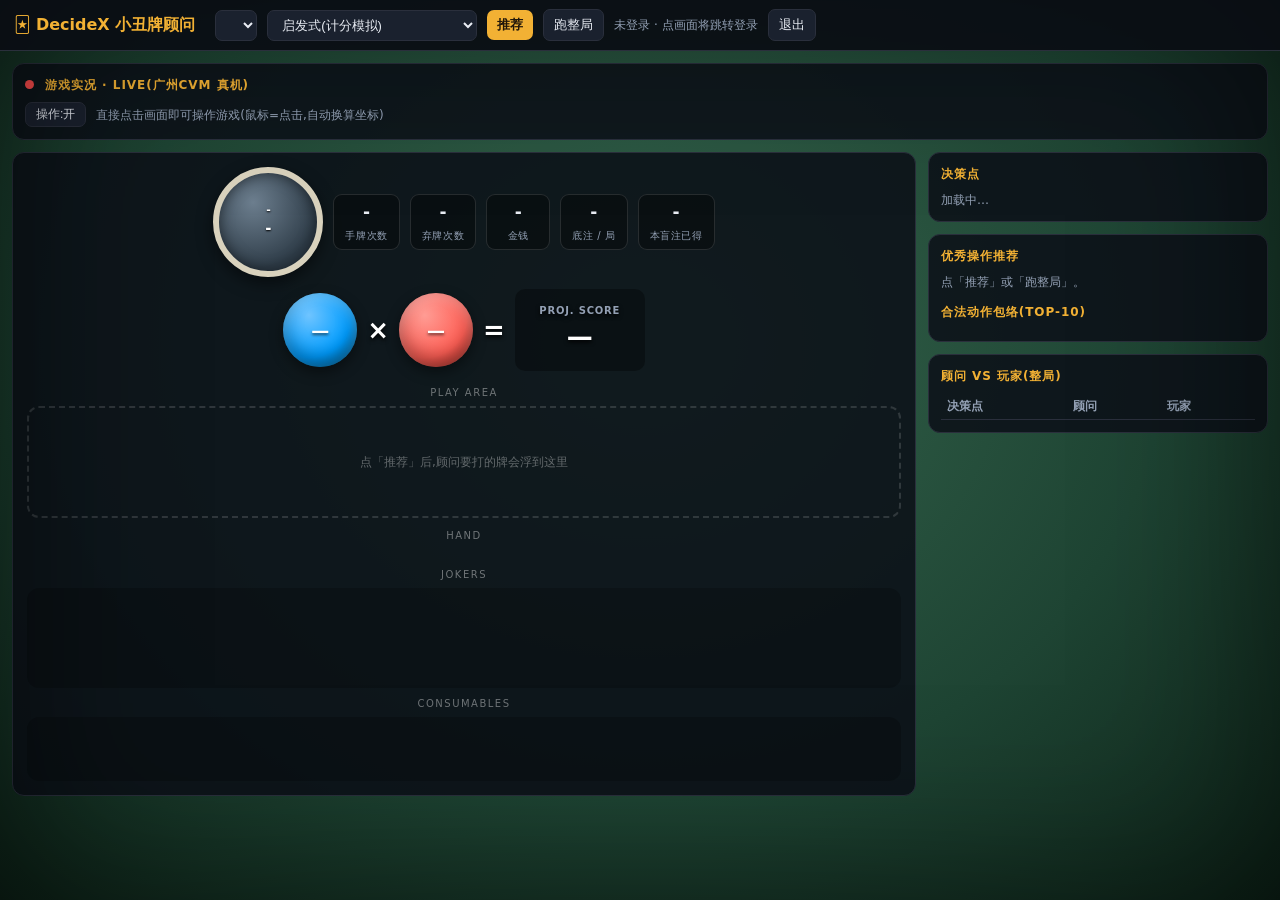
==== tools/balatro_web/index.html @ 0ab4da16 "feat(balatro-web): 登录页 + 会话鉴权,免手动输入操作口令 对齐 2fa-hub 等站点的登录模式:POST /api/login 用操作口令(BALATRO_VNC_PASSWO" ====
<!DOCTYPE html>
<html lang="zh">
<head>
<meta charset="utf-8">
<title>DecideX · 小丑牌顾问</title>
<meta name="viewport" content="width=device-width, initial-scale=1">
<style>
  :root {
    --felt1:#35654d; --felt2:#1e4433; --wood:#3a2a1c; --panel:#10141d;
    --line:#2a2f3c; --text:#e8ecf3; --dim:#93a0b4; --accent:#f2b134;
    --chip:#009dff; --mult:#fe5f55; --good:#5fd08a; --bad:#e06c6c;
  }
  * { box-sizing:border-box; }
  body { margin:0; color:var(--text); font:14px/1.5 "Segoe UI",system-ui,sans-serif;
         background:
           radial-gradient(ellipse at 50% 38%, var(--felt1) 0%, var(--felt2) 58%, #0e2419 100%)
           fixed var(--panel);
         min-height:100vh; }
  body::after { content:""; position:fixed; inset:0; pointer-events:none;
                box-shadow: inset 0 0 180px rgba(0,0,0,.55); }
  header { position:sticky; top:0; z-index:6; background:rgba(10,14,20,.92);
           border-bottom:1px solid var(--line); padding:9px 14px;
           display:flex; gap:10px; align-items:center; flex-wrap:wrap; }
  header h1 { font-size:16px; margin:0 10px 0 0; color:var(--accent); white-space:nowrap; }
  select,button { background:#1a212e; color:var(--text); border:1px solid var(--line);
                  border-radius:7px; padding:6px 10px; font-size:13px; }
  button { cursor:pointer; } button:hover { border-color:var(--accent); }
  button.primary { background:var(--accent); color:#20160a; font-weight:700; border:none; }
  #stats { color:var(--dim); font-size:12px; margin-left:auto; }
  #authState { font-size:12px; } #authState.on { color:var(--good); } #authState.off { color:var(--dim); }
  .layout { display:grid; grid-template-columns: 1fr 340px; gap:12px; padding:12px; max-width:1440px; margin:0 auto; }
  .live-wrap { max-width:1440px; margin:0 auto; padding:12px 12px 0; }
  .live-panel { padding:10px; }
  .live-panel img { display:block; width:100%; max-height:62vh; object-fit:contain;
                    background:#000; border-radius:8px; }
  .live-dot { display:inline-block; width:9px; height:9px; border-radius:50%;
              background:#ff4d4d; margin-right:6px; animation:pulse 1.4s infinite; }
  @keyframes pulse { 0%,100%{opacity:1} 50%{opacity:.25} }
  .live-panel img.down { display:none; }
  .live-panel.playable img { cursor: crosshair; }
  .live-toolbar { display:flex; gap:10px; align-items:center; margin-top:8px; font-size:12px; color:var(--dim); }
  .live-toolbar button { padding:3px 10px; font-size:12px; }
  .live-toolbar .on { color:var(--good); } .live-toolbar .off { color:var(--bad); }
  @media (max-width: 1000px){ .layout { grid-template-columns: 1fr; } }
  .panel { background:rgba(12,16,24,.88); border:1px solid var(--line); border-radius:12px; padding:12px; }
  .panel h3 { margin:0 0 8px; font-size:12px; color:var(--accent); letter-spacing:.08em; text-transform:uppercase; }

  /* ---- 牌桌 ---- */
  .table { padding:14px; }
  .topbar { display:flex; gap:10px; flex-wrap:wrap; align-items:center; justify-content:center; margin-bottom:12px; }
  .blind-chip { width:110px; height:110px; border-radius:50%; display:flex; flex-direction:column;
                align-items:center; justify-content:center; text-align:center; flex:0 0 auto;
                background:radial-gradient(circle at 35% 30%, #6d7f8f, #2f3d49 70%);
                border:6px solid #d9d2bd; box-shadow:0 6px 16px rgba(0,0,0,.5), inset 0 0 14px rgba(0,0,0,.5); }
  .blind-chip .nm { font-size:11px; font-weight:800; color:#fff; text-shadow:0 1px 2px #000; padding:0 8px; line-height:1.15; }
  .blind-chip .tgt { font-size:15px; font-weight:900; color:#fff; text-shadow:0 1px 2px #000; }
  .blind-chip.t-big  { background:radial-gradient(circle at 35% 30%, #e0a23c, #8a5a13 70%); }
  .blind-chip.t-boss { background:radial-gradient(circle at 35% 30%, #a44ab8, #4d1d63 70%); }
  .stat { background:rgba(0,0,0,.35); border:1px solid rgba(255,255,255,.12); border-radius:9px;
          padding:5px 11px; font-size:12px; text-align:center; min-width:64px; }
  .stat b { display:block; font-size:17px; }
  .stat .lbl { color:var(--dim); font-size:10px; letter-spacing:.06em; }

  /* 计分板: 筹码 × 倍率 = 分数 */
  .scoreboard { display:flex; align-items:center; justify-content:center; gap:10px; margin:6px 0 14px; }
  .orb { width:74px; height:74px; border-radius:50%; display:flex; align-items:center; justify-content:center;
         font-size:18px; font-weight:900; color:#fff; text-shadow:0 2px 3px rgba(0,0,0,.6);
         box-shadow:0 5px 14px rgba(0,0,0,.45), inset 0 -8px 18px rgba(0,0,0,.35), inset 0 6px 12px rgba(255,255,255,.25); }
  .orb.chips { background:radial-gradient(circle at 35% 30%, #6fc4ff, var(--chip) 60%, #005e8c); }
  .orb.mult  { background:radial-gradient(circle at 35% 30%, #ff9c94, var(--mult) 60%, #a0231c); }
  .op { font-size:26px; font-weight:900; color:#fff; text-shadow:0 2px 4px #000; }
  .score-total { min-width:130px; text-align:center; font-size:26px; font-weight:900; color:#fff;
                 text-shadow:0 2px 4px #000; background:rgba(0,0,0,.35); border-radius:10px; padding:14px 16px; }
  .score-total small { display:block; font-size:10px; color:var(--dim); font-weight:600; letter-spacing:.08em; }

  /* 牌 */
  .playzone { min-height:112px; display:flex; gap:9px; justify-content:center; align-items:center;
              margin-bottom:10px; border:2px dashed rgba(255,255,255,.14); border-radius:12px; padding:8px; }
  .playzone .hint { color:rgba(255,255,255,.35); font-size:12px; }
  .handrow { display:flex; gap:9px; justify-content:center; flex-wrap:wrap; padding:4px 0 2px; }
  .card { width:64px; height:90px; border-radius:8px; background:linear-gradient(160deg,#fdfbf4,#e9e4d4);
          position:relative; box-shadow:0 4px 10px rgba(0,0,0,.45); flex:0 0 auto;
          font-family:Georgia,"Times New Roman",serif; transition:transform .12s; }
  .card .rk { position:absolute; top:4px; left:6px; font-size:17px; font-weight:800; line-height:1; }
  .card .st { position:absolute; top:20px; left:7px; font-size:13px; line-height:1; }
  .card .big { position:absolute; inset:0; display:flex; align-items:center; justify-content:center;
               font-size:30px; opacity:.92; }
  .card.red { color:#c0392b; } .card.blk { color:#242424; }
  .card .tag { position:absolute; left:0; right:0; bottom:0; font-size:9px; font-weight:800; text-align:center;
               color:#fff; padding:2px 0; border-radius:0 0 7px 7px; background:#555; font-family:"Segoe UI",sans-serif; }
  .card.e-bonus { background:linear-gradient(160deg,#cfe6ff,#a8c8e8); }
  .card.e-mult  { background:linear-gradient(160deg,#ffd2cb,#f3a49a); }
  .card.e-wild  { background:linear-gradient(160deg,#ded1f5,#b9a7e0); }
  .card.e-glass { background:linear-gradient(160deg,rgba(230,245,255,.85),rgba(190,220,240,.55)); }
  .card.e-steel { background:linear-gradient(160deg,#e8ecf2,#aab6c4); }
  .card.e-gold  { background:linear-gradient(160deg,#ffe9a8,#e8bd4a); }
  .card.e-lucky { background:linear-gradient(160deg,#d8ffe0,#9fe0b4); }
  .card.d-foil { box-shadow:0 4px 10px rgba(0,0,0,.45), 0 0 0 2px #58b6ff, 0 0 14px rgba(88,182,255,.55); }
  .card.d-holo { box-shadow:0 4px 10px rgba(0,0,0,.45), 0 0 0 2px #e07bff, 0 0 14px rgba(224,123,255,.5); }
  .card.d-poly { box-shadow:0 4px 10px rgba(0,0,0,.45), 0 0 0 2px transparent,
                 0 0 16px rgba(255,120,120,.6), inset 0 0 0 2px #ffd76f, inset 0 0 0 4px #7fffa0; }
  .card .seal { position:absolute; right:4px; bottom:4px; width:13px; height:13px; border-radius:50%;
                border:1.5px solid rgba(255,255,255,.75); }
  .seal.red{background:#d33;} .seal.blue{background:#39f;} .seal.gold{background:#e3b341;} .seal.purple{background:#9a5fd0;}
  .card.rec { transform:translateY(-14px); box-shadow:0 8px 18px rgba(0,0,0,.5), 0 0 0 3px var(--good), 0 0 18px rgba(95,208,138,.7); }
  .card.act { box-shadow:0 4px 10px rgba(0,0,0,.45), 0 0 0 3px var(--accent); }
  .zone-label { text-align:center; color:rgba(255,255,255,.4); font-size:10px; letter-spacing:.15em; margin:2px 0 6px; }

  /* 小丑/消耗品卡 */
  .jokerrow { display:flex; gap:8px; flex-wrap:wrap; justify-content:center; min-height:100px;
              background:rgba(0,0,0,.22); border-radius:12px; padding:10px; }
  .jcard { width:86px; height:116px; border-radius:9px; position:relative; padding:7px;
           background:linear-gradient(165deg,#7d5bb5,#46246e); border:2px solid #2a163f;
           box-shadow:0 4px 10px rgba(0,0,0,.45); display:flex; flex-direction:column; }
  .jcard.ccard  { background:linear-gradient(165deg,#8a6a4f,#4a3220); border-color:#2b1c0f; }
  .jcard.ccard.planet { background:linear-gradient(165deg,#4f6e8a,#22364a); border-color:#16222e; }
  .jcard .jn { font-size:10.5px; font-weight:800; color:#ffe9b8; text-shadow:0 1px 2px #000; line-height:1.2; }
  .jcard .jd { font-size:9px; color:#e8d9ff; margin-top:3px; flex:1; overflow:hidden; line-height:1.25; }
  .jcard .jst { font-size:10px; font-weight:800; color:#fff; margin-top:2px; }
  .jcard .jst .m { color:#ffb0a8; } .jcard .jst .c { color:#9fd4ff; }
  .jcard.rec-j { box-shadow:0 4px 10px rgba(0,0,0,.45), 0 0 0 3px var(--good); }
  .empty { color:rgba(255,255,255,.3); font-size:11px; align-self:center; }

  /* 右栏 */
  #recBody .big { font-size:14px; font-weight:800; margin:6px 0; color:#fff; }
  .badge { display:inline-block; padding:2px 9px; border-radius:10px; font-size:11px; margin-right:6px; font-weight:700; }
  .badge.ok { background:rgba(95,208,138,.16); color:var(--good); }
  .badge.fb { background:rgba(224,108,108,.16); color:var(--bad); }
  .muted { color:var(--dim); font-size:12px; }
  #legal { max-height:180px; overflow:auto; font-size:12px; }
  #legal div { padding:3px 6px; border-bottom:1px dashed var(--line); color:var(--dim); }
  #legal div.best { color:var(--good); font-weight:700; }
  table { width:100%; border-collapse:collapse; font-size:12px; }
  td,th { padding:4px 6px; border-bottom:1px solid var(--line); text-align:left; }
  th { color:var(--dim); font-weight:600; }
  .match { color:var(--good); } .diff { color:var(--bad); }
  .snap { padding:7px 9px; border:1px solid var(--line); border-radius:8px; margin-bottom:7px;
          cursor:pointer; font-size:12px; color:var(--dim); }
  .snap:hover { border-color:var(--accent); }
  .snap.active { border-color:var(--accent); color:var(--text); background:#1a212e; }
  .snap .src { float:right; font-size:10px; color:var(--dim); }
</style>
</head>
<body>
<header>
  <h1>🃏 DecideX 小丑牌顾问</h1>
  <select id="gameSel"></select>
  <select id="provSel">
    <option value="heuristic">启发式(计分模拟)</option>
    <option value="model">真实模型(Jev/Drex 四级路由)</option>
  </select>
  <button id="recBtn" class="primary">推荐</button>
  <button id="runAll">跑整局</button>
  <span id="authState" class="off">未登录</span>
  <button id="logoutBtn">退出</button>
  <span id="stats"></span>
</header>

<div class="live-wrap">
  <div class="panel live-panel" id="livePanel">
    <h3><span class="live-dot"></span> 游戏实况 · LIVE(广州CVM 真机)</h3>
    <img id="liveFeed" src="/api/frame.jpg" alt="live" onerror="this.classList.add('down')">
    <div class="live-toolbar">
      <button id="playToggle">操作:开</button>
      <span id="ctrlHint">直接点击画面即可操作游戏(鼠标=点击,自动换算坐标)</span>
    </div>
  </div>
</div>

<div class="layout">
  <div>
    <div class="panel table">
      <div class="topbar">
        <div class="blind-chip" id="blindChip">
          <div class="nm" id="blindName">-</div>
          <div class="tgt" id="blindTarget">-</div>
        </div>
        <div class="stat"><b id="stHands">-</b><span class="lbl">手牌次数</span></div>
        <div class="stat"><b id="stDiscards">-</b><span class="lbl">弃牌次数</span></div>
        <div class="stat"><b id="stMoney">-</b><span class="lbl">金钱</span></div>
        <div class="stat"><b id="stAnte">-</b><span class="lbl">底注 / 局</span></div>
        <div class="stat"><b id="stScored">-</b><span class="lbl">本盲注已得</span></div>
      </div>

      <div class="scoreboard">
        <div class="orb chips" id="orbChips">—</div>
        <div class="op">×</div>
        <div class="orb mult" id="orbMult">—</div>
        <div class="op">=</div>
        <div class="score-total" id="orbScore"><small>PROJ. SCORE</small>—</div>
      </div>

      <div class="zone-label">PLAY AREA</div>
      <div class="playzone" id="playzone"><span class="hint">点「推荐」后,顾问要打的牌会浮到这里</span></div>

      <div class="zone-label">HAND</div>
      <div class="handrow" id="hand"></div>

      <div class="zone-label" style="margin-top:12px">JOKERS</div>
      <div class="jokerrow" id="jokers"></div>

      <div class="zone-label" style="margin-top:8px">CONSUMABLES</div>
      <div class="jokerrow" id="consumables" style="min-height:64px"></div>
    </div>
  </div>

  <div>
    <div class="panel">
      <h3>决策点</h3>
      <div id="snapList"><div class="muted">加载中…</div></div>
    </div>
    <div class="panel" style="margin-top:12px">
      <h3>优秀操作推荐</h3>
      <div id="recBody"><div class="muted">点「推荐」或「跑整局」。</div></div>
      <h3 style="margin-top:12px">合法动作包络(TOP-10)</h3>
      <div id="legal"></div>
    </div>
    <div class="panel" style="margin-top:12px">
      <h3>顾问 vs 玩家(整局)</h3>
      <table id="cmpTable"><thead><tr><th>决策点</th><th>顾问</th><th>玩家</th></tr></thead>
        <tbody></tbody></table>
    </div>
  </div>
</div>

<script>
"use strict";
const $ = id => document.getElementById(id);
let GAMES = [], CURRENT = null, LAST = null;

async function jget(u){ const r = await fetch(u); if(!r.ok) throw new Error(await r.text()); return r.json(); }
async function jpost(u,b){ const r = await fetch(u,{method:'POST',headers:{'Content-Type':'application/json'},body:JSON.stringify(b)}); if(!r.ok) throw new Error(await r.text()); return r.json(); }

/* XSS 安全:一律 textContent 建节点 */
function el(tag, cls, text){
  const n = document.createElement(tag);
  if (cls) n.className = cls;
  if (text !== undefined && text !== null) n.textContent = String(text);
  return n;
}
function suitSym(s){ return {S:'♠',H:'♥',D:'♦',C:'♣'}[s]||s; }
const SUIT_RED = s => s==='H'||s==='D';
const ENH_CN = {bonus:'筹码',mult:'倍率',wild:'万能',glass:'玻璃',steel:'钢铁',gold:'黄金',lucky:'幸运'};
const ED_CN = {foil:'铝箔',holo:'全息',poly:'多彩'};

async function boot(){
  const h = await jget('/api/health');
  GAMES = h.games;
  const sel = $('gameSel');
  while (sel.firstChild) sel.removeChild(sel.firstChild);
  GAMES.forEach(g=>{
    const o = el('option', null, `${g.name} (${g.size_kb}K${g.source? ' · '+g.source:''})`);
    o.value = g.name; sel.appendChild(o);
  });
  $('stats').textContent = `${GAMES.length} 快照 · ${h.bridge_dir}`;
  renderSnapList();
  if(GAMES.length) await loadGame(GAMES[0].name);
}

function renderSnapList(){
  const list = $('snapList'); while (list.firstChild) list.removeChild(list.firstChild);
  if (!GAMES.length){
    list.appendChild(el('div','muted','暂无真机快照 — 游戏机装好 decidex-bridge mod 并进入对局后,快照会自动出现在这里。'));
    return;
  }
  GAMES.forEach(g=>{
    const d = el('div', 'snap' + (g.name===CURRENT ? ' active' : ''));
    d.appendChild(el('span', null, g.name));
    d.appendChild(el('span','src', g.source || ''));
    d.onclick = () => loadGame(g.name);
    list.appendChild(d);
  });
}

async function loadGame(name){
  CURRENT = name; LAST = null;
  const s = await jget('/api/game?name='+encodeURIComponent(name));
  render(s);
  renderSnapList();
  const rb = $('recBody');
  while (rb.firstChild) rb.removeChild(rb.firstChild);
  rb.appendChild(el('div','muted','点「推荐」。'));
  const lg = $('legal'); while (lg.firstChild) lg.removeChild(lg.firstChild);
}

function render(s){
  // 盲注筹码
  $('blindName').textContent = s.blind.name;
  $('blindTarget').textContent = s.blind.chips;
  const chip = $('blindChip');
  chip.className = 'blind-chip' + (s.blind.type==='big' ? ' t-big' : s.blind.type==='boss' ? ' t-boss' : '');
  $('stHands').textContent = s.hands_left;
  $('stDiscards').textContent = s.discards_left;
  $('stMoney').textContent = '$'+s.money;
  $('stAnte').textContent = `${s.ante} / ${s.round}`;
  $('stScored').textContent = s.blind.scored;

  // 算分板
  const recIdx = new Set(LAST && LAST.indices ? LAST.indices : []);
  const actIdx = new Set(s.actual ? s.actual.cards : []);
  $('orbChips').textContent = LAST && LAST.chips != null ? LAST.chips : '—';
  $('orbMult').textContent  = LAST && LAST.mult  != null ? LAST.mult  : '—';
  $('orbScore').textContent = '';
  $('orbScore').appendChild(el('small', null, 'PROJ. SCORE'));
  $('orbScore').appendChild(document.createTextNode(
    LAST && LAST.expected_score != null ? Math.round(LAST.expected_score) : '—'));

  // 手牌
  const hand = $('hand'); while (hand.firstChild) hand.removeChild(hand.firstChild);
  s.hand.forEach((c,i)=>{
    const d = el('div', 'card ' + (SUIT_RED(c.suit)?'red':'blk')
      + (c.enhancement? ' e-'+c.enhancement : '')
      + (c.edition? ' d-'+c.edition : '')
      + (recIdx.has(i)? ' rec':'') + (actIdx.has(i)? ' act':''));
    d.appendChild(el('div','rk', c.rank));
    d.appendChild(el('div','st', suitSym(c.suit)));
    d.appendChild(el('div','big', suitSym(c.suit)));
    if (c.enhancement) d.appendChild(el('div','tag', ENH_CN[c.enhancement]||c.enhancement));
    if (c.edition && !c.enhancement) d.appendChild(el('div','tag', ED_CN[c.edition]||c.edition));
    if (c.seal) d.appendChild(el('div','seal '+c.seal));
    d.title = `${c.rank}${suitSym(c.suit)}${c.enhancement? ' · '+c.enhancement:''}${c.edition? ' · '+c.edition:''}${c.seal? ' · '+c.seal+' seal':''}`;
    hand.appendChild(d);
  });

  // 打牌区:推荐要打的牌
  const pz = $('playzone'); while (pz.firstChild) pz.removeChild(pz.firstChild);
  if (LAST && LAST.indices && LAST.action_type === 'play'){
    LAST.indices.forEach(i=>{
      const c = s.hand[i]; if (!c) return;
      const d = el('div', 'card ' + (SUIT_RED(c.suit)?'red':'blk')
        + (c.enhancement? ' e-'+c.enhancement : '') + (c.edition? ' d-'+c.edition : ''));
      d.appendChild(el('div','rk', c.rank));
      d.appendChild(el('div','st', suitSym(c.suit)));
      d.appendChild(el('div','big', suitSym(c.suit)));
      if (c.enhancement) d.appendChild(el('div','tag', ENH_CN[c.enhancement]||c.enhancement));
      pz.appendChild(d);
    });
  } else if (LAST && LAST.action_type === 'discard'){
    pz.appendChild(el('span','hint', `建议弃掉 ${(LAST.indices||[]).map(i=>s.hand[i] && (s.hand[i].rank+suitSym(s.hand[i].suit))).join(' ')},再抽新牌`));
  } else if (LAST && LAST.action_type === 'use_consumable'){
    pz.appendChild(el('span','hint', '建议先使用消耗品再行动'));
  } else {
    pz.appendChild(el('span','hint','点「推荐」后,顾问要打的牌会浮到这里'));
  }

  // 小丑卡
  const js = $('jokers'); while (js.firstChild) js.removeChild(js.firstChild);
  if (!s.jokers.length) js.appendChild(el('span','empty','(无小丑)'));
  s.jokers.forEach(j=>{
    const d = el('div','jcard');
    d.appendChild(el('div','jn', j.name));
    const st = el('div','jst');
    if (j.chips) st.appendChild(el('span','c', `+${j.chips} 筹码 `));
    if (j.mult)  st.appendChild(el('span','m', `+${j.mult} 倍率 `));
    if (j.xmult && j.xmult !== 1) st.appendChild(el('span','m', `×${j.xmult}`));
    d.appendChild(st);
    d.appendChild(el('div','jd', j.counter != null ? `累计: ${j.counter}` : ''));
    d.title = j.name;
    js.appendChild(d);
  });

  // 消耗品
  const cs = $('consumables'); while (cs.firstChild) cs.removeChild(cs.firstChild);
  if (!s.consumables.length) cs.appendChild(el('span','empty','(无消耗品)'));
  s.consumables.forEach(c=>{
    const d = el('div','jcard ccard' + (c.type==='planet'?' planet':''));
    d.appendChild(el('div','jn', c.name));
    d.appendChild(el('div','jd', c.type==='planet'?'行星牌(升级牌型)':'塔罗牌'));
    cs.appendChild(d);
  });
}

async function recommend(){
  if(!CURRENT) return;
  const rb = $('recBody'); while (rb.firstChild) rb.removeChild(rb.firstChild);
  rb.appendChild(el('div','muted','计算中…'));
  try{
    const r = await jpost('/api/recommend',{name:CURRENT, kind:$('provSel').value});
    LAST = r;
    render(await jget('/api/game?name='+encodeURIComponent(CURRENT)));
    while (rb.firstChild) rb.removeChild(rb.firstChild);
    const big = el('div','big', r.description);
    const meta = el('div');
    meta.appendChild(el('span', 'badge '+(r.is_fallback?'fb':'ok'), r.is_fallback?'回落':'模型'));
    meta.appendChild(el('span','muted', `置信度 ${(r.confidence*100).toFixed(0)}% · ${r.candidate_id}`));
    rb.appendChild(big); rb.appendChild(meta);
    if (r.expected_score != null){
      rb.appendChild(el('div','muted',
        `模拟得分 ${Math.round(r.expected_score)} · ${r.clears_blind?'足够过关':'未达目标'}`));
    }
    if (r.fallback_reason) rb.appendChild(el('div','muted', '回落原因: '+r.fallback_reason));
    const lg = $('legal'); while (lg.firstChild) lg.removeChild(lg.firstChild);
    r.legal_actions.forEach(a=>{
      const row = el('div', a.id===r.candidate_id?'best':null, `[${a.action_type}] ${a.description}`);
      lg.appendChild(row);
    });
  }catch(e){ const rb2=$('recBody'); while(rb2.firstChild) rb2.removeChild(rb2.firstChild);
    rb2.appendChild(el('div','muted','失败: '+e.message)); }
}

async function runAll(){
  const rb = $('recBody'); while (rb.firstChild) rb.removeChild(rb.firstChild);
  rb.appendChild(el('div','muted','整局计算中…'));
  try{
    const r = await jpost('/api/replay',{kind:$('provSel').value});
    while (rb.firstChild) rb.removeChild(rb.firstChild);
    const tb = $('cmpTable').querySelector('tbody');
    while (tb.firstChild) tb.removeChild(tb.firstChild);
    r.reports.forEach(x=>{
      const tr = document.createElement('tr');
      tr.appendChild(el('td',null,x.name));
      tr.appendChild(el('td',null,x.advisor));
      const hcls = x.human ? (x.advisor===x.human?'match':'diff') : 'muted';
      tr.appendChild(el('td',hcls, x.human || '(未记录)'));
      tb.appendChild(tr);
    });
    rb.appendChild(el('div','big', `整局完成:${r.reports.length} 个决策点`));
    rb.appendChild(el('div','muted','逐点对比见下表;单点详情回到左侧点选。'));
    $('stats').textContent = `整局 ${r.reports.length} 点 · ${new Date().toLocaleTimeString()}`;
  }catch(e){ const rb2=$('recBody'); while(rb2.firstChild) rb2.removeChild(rb2.firstChild);
    rb2.appendChild(el('div','muted','失败: '+e.message)); }
}

setInterval(() => {
  const img = $('liveFeed');
  if (img && document.visibilityState === 'visible') img.src = '/api/frame.jpg?t=' + Date.now();
}, 600);

/* ---- 操作游戏:点击实况画面 → 服务端 xdotool ---- */
let PLAY_MODE = true;
let LOGGED_IN = false;
const GAME_W = 1280, GAME_H = 800;   // 游戏原生分辨率(窗口实测 1280x800)
// DOM KeyboardEvent.key → 服务端 xdotool 键名
const KEY_SEND = { ' ': 'space', 'ArrowUp': 'arrowup', 'ArrowDown': 'arrowdown',
                   'ArrowLeft': 'arrowleft', 'ArrowRight': 'arrowright',
                   'Enter': 'enter', 'Escape': 'escape', 'Backspace': 'backspace',
                   'Tab': 'tab' };

/* 交互输入走登录会话 cookie。401 表示会话过期或尚未登录,直接跳登录页并带回跳。 */
async function sendInput(path, body) {
  const r = await fetch(path, { method:'POST',
    headers: {'Content-Type':'application/json', 'X-Requested-With':'decidex-web'},
    body: JSON.stringify(body) });
  if (r.status === 401) {
    location.href = '/login?next=' + encodeURIComponent(location.pathname);
    return false;
  }
  return r.ok;
}

function gameCoords(ev) {
  const rect = ev.target.getBoundingClientRect();
  return { x: Math.round((ev.clientX - rect.left) * GAME_W / rect.width),
           y: Math.round((ev.clientY - rect.top) * GAME_H / rect.height) };
}

let clickTimer = null;   // 单击要等双击判定窗口,避免一次点击注入两次
$('liveFeed').addEventListener('click', (ev) => {
  if (!PLAY_MODE) return;
  const {x, y} = gameCoords(ev);
  clearTimeout(clickTimer);
  clickTimer = setTimeout(() => sendInput('/api/input/click', {x, y}), 220);
});
$('liveFeed').addEventListener('dblclick', (ev) => {
  if (!PLAY_MODE) return;
  clearTimeout(clickTimer);   // 取消挂起的单击,只发这一次双击
  const {x, y} = gameCoords(ev);
  sendInput('/api/input/click', {x, y, double:true});
});
document.addEventListener('keydown', async (ev) => {
  if (!PLAY_MODE || ev.target.tagName === 'INPUT' || ev.target.tagName === 'SELECT') return;
  const k = ev.key.length === 1 ? ev.key.toLowerCase() : ev.key;
  const send = k.length === 1 ? k : KEY_SEND[k];
  if (!send) return;
  ev.preventDefault();
  await sendInput('/api/input/key', {key: send});
});
$('playToggle').onclick = () => {
  PLAY_MODE = !PLAY_MODE;
  $('playToggle').textContent = PLAY_MODE ? '操作:开' : '操作:关';
  $('playToggle').className = PLAY_MODE ? 'on' : 'off';
  $('livePanel').classList.toggle('playable', PLAY_MODE);
};
$('livePanel').classList.add('playable');

async function syncAuth(){
  try {
    const r = await fetch('/api/session');
    LOGGED_IN = !!(await r.json()).authenticated;
  } catch(e) { LOGGED_IN = false; }
  const el = $('authState');
  el.textContent = LOGGED_IN ? '已登录' : '未登录 · 点画面将跳转登录';
  el.className = LOGGED_IN ? 'on' : 'off';
}
$('logoutBtn').onclick = async () => {
  await fetch('/api/logout', { method:'POST',
    headers: {'Content-Type':'application/json', 'X-Requested-With':'decidex-web'},
    body: '{}' });
  location.href = '/login';
};
syncAuth();
$('gameSel').onchange = e => loadGame(e.target.value);
$('recBtn').onclick = recommend;
$('runAll').onclick = runAll;
boot();
</script>
</body>
</html>
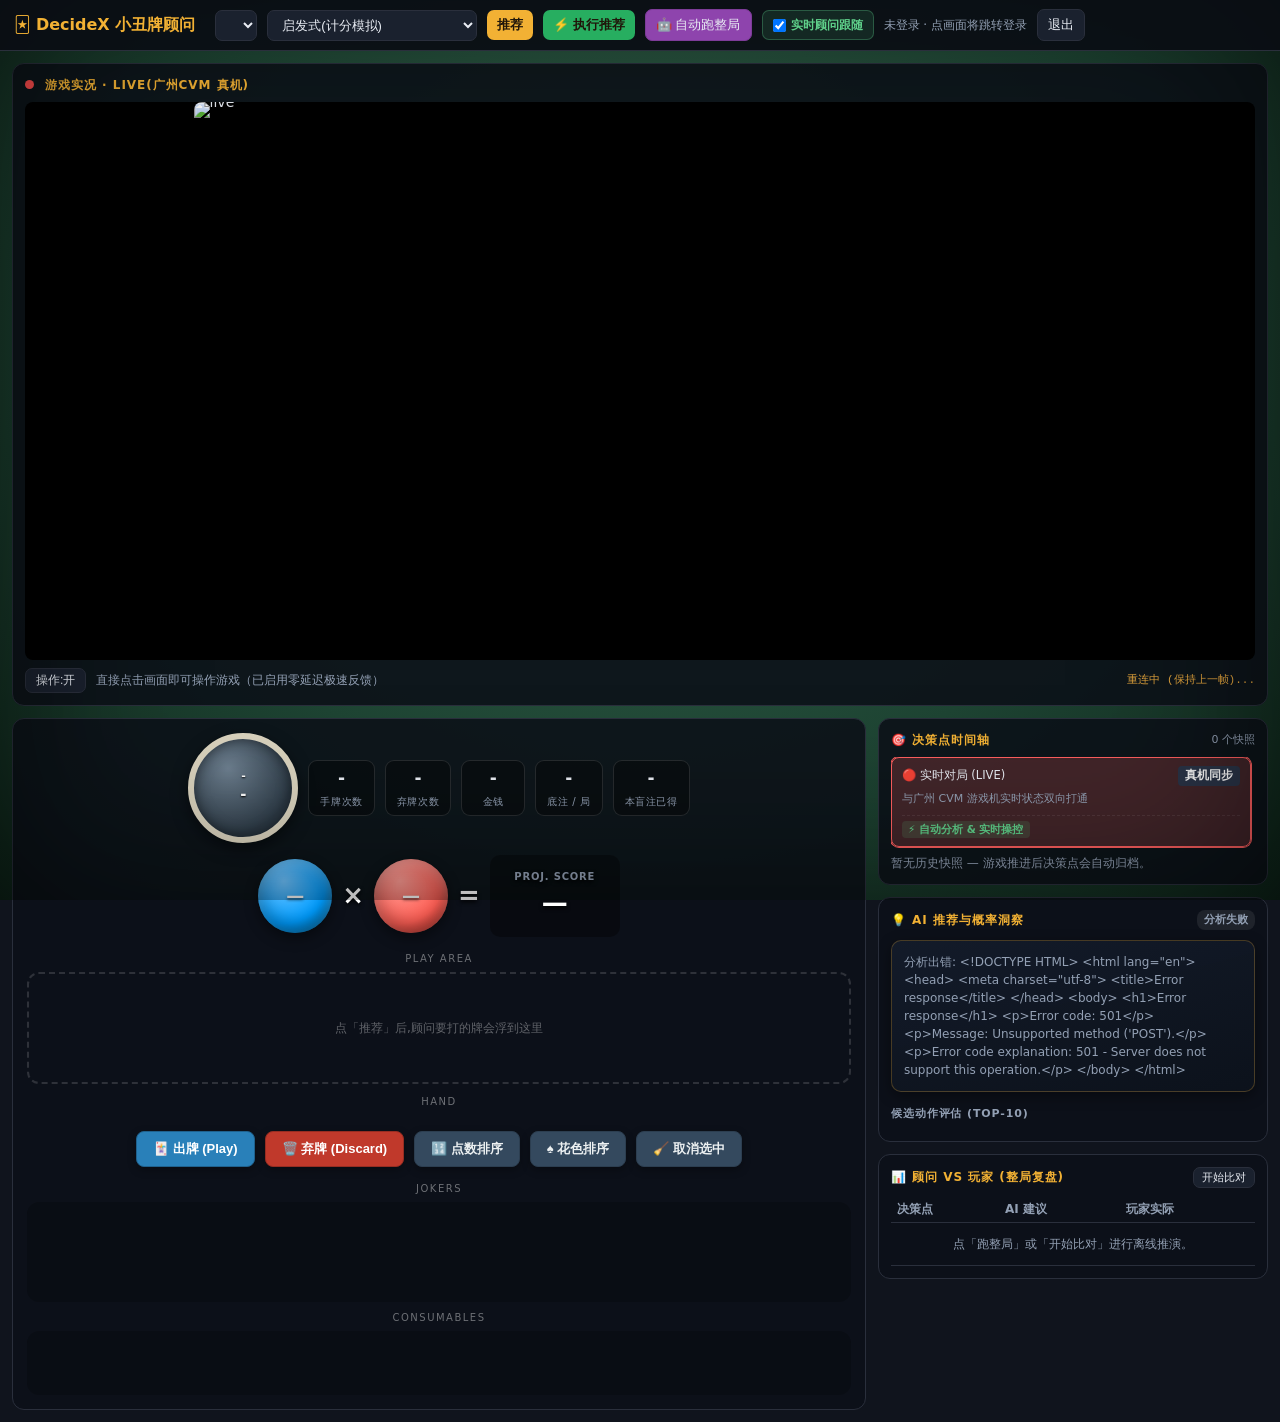
==== commit b0d545f0: "feat(balatro): 生产级 AI 决策看板、决策点元数据卡片流、原子 IPC 与自动化打牌引擎 - 决策点语义化卡片流: 提取 Ante/Round/盲注/出牌弃牌/实际动作元数据, 引入 " ====
--- a/tools/balatro_web/index.html
+++ b/tools/balatro_web/index.html
@@ -4,6 +4,12 @@
 <meta charset="utf-8">
 <title>DecideX · 小丑牌顾问</title>
 <meta name="viewport" content="width=device-width, initial-scale=1">
+<!-- 游戏分辨率由服务端按 BALATRO_GAME_W/H 注入(见 app.py),避免页面与服务端各写一份而漂移。
+     直接用浏览器打开本文件时占位符不会被替换,下面的解析会退回 960x600 默认值。 -->
+<meta id="game-dims" name="game-dims" content="__GAME_DIMS__">
+<!-- 可视化组件(概率条 / 置信度三档 / token 仪表 / lint 面板)与炉石看板共用同一份,
+     由 app.py 从 tools/web_shared/ 提供,避免两站各写一份后漂移。 -->
+<link rel="stylesheet" href="/viz.css">
 <style>
   :root {
     --felt1:#35654d; --felt2:#1e4433; --wood:#3a2a1c; --panel:#10141d;
@@ -28,15 +34,25 @@
   button.primary { background:var(--accent); color:#20160a; font-weight:700; border:none; }
   #stats { color:var(--dim); font-size:12px; margin-left:auto; }
   #authState { font-size:12px; } #authState.on { color:var(--good); } #authState.off { color:var(--dim); }
-  .layout { display:grid; grid-template-columns: 1fr 340px; gap:12px; padding:12px; max-width:1440px; margin:0 auto; }
+  .layout { display:grid; grid-template-columns: 1fr 390px; gap:12px; padding:12px; max-width:1440px; margin:0 auto; }
   .live-wrap { max-width:1440px; margin:0 auto; padding:12px 12px 0; }
   .live-panel { padding:10px; }
-  .live-panel img { display:block; width:100%; max-height:62vh; object-fit:contain;
-                    background:#000; border-radius:8px; }
+  .feed-wrap { position:relative; overflow:hidden; border-radius:8px; line-height:0;
+               display:flex; justify-content:center; align-items:center; background:#000;
+               touch-action:manipulation; }
+  .live-panel img { display:block; width:min(100%, calc(62vh * 1.6)); height:auto;
+                    max-height:62vh; aspect-ratio:16/10; object-fit:contain;
+                    background:#000; border-radius:8px; margin:0 auto;
+                    touch-action:manipulation; }
+  .feed-wrap .ripple {
+    position:absolute; width:22px; height:22px; border:2px solid var(--accent);
+    border-radius:50%; pointer-events:none; z-index:10; transform:translate(-50%,-50%);
+    animation:rp .35s cubic-bezier(0,0,.2,1) forwards;
+  }
+  @keyframes rp { 0%{opacity:1; transform:translate(-50%,-50%) scale(.4)} 100%{opacity:0; transform:translate(-50%,-50%) scale(2.2)} }
   .live-dot { display:inline-block; width:9px; height:9px; border-radius:50%;
               background:#ff4d4d; margin-right:6px; animation:pulse 1.4s infinite; }
   @keyframes pulse { 0%,100%{opacity:1} 50%{opacity:.25} }
-  .live-panel img.down { display:none; }
   .live-panel.playable img { cursor: crosshair; }
   .live-toolbar { display:flex; gap:10px; align-items:center; margin-top:8px; font-size:12px; color:var(--dim); }
   .live-toolbar button { padding:3px 10px; font-size:12px; }
@@ -102,9 +118,49 @@
   .card .seal { position:absolute; right:4px; bottom:4px; width:13px; height:13px; border-radius:50%;
                 border:1.5px solid rgba(255,255,255,.75); }
   .seal.red{background:#d33;} .seal.blue{background:#39f;} .seal.gold{background:#e3b341;} .seal.purple{background:#9a5fd0;}
+  .card.sel { transform:translateY(-16px); box-shadow:0 8px 18px rgba(0,0,0,.6), 0 0 0 2.5px #fff; }
   .card.rec { transform:translateY(-14px); box-shadow:0 8px 18px rgba(0,0,0,.5), 0 0 0 3px var(--good), 0 0 18px rgba(95,208,138,.7); }
+  .card.rec.sel { transform:translateY(-20px); box-shadow:0 10px 22px rgba(0,0,0,.6), 0 0 0 3px var(--good), 0 0 0 5px #fff; }
   .card.act { box-shadow:0 4px 10px rgba(0,0,0,.45), 0 0 0 3px var(--accent); }
   .zone-label { text-align:center; color:rgba(255,255,255,.4); font-size:10px; letter-spacing:.15em; margin:2px 0 6px; }
+
+  .card.interactive { cursor:pointer; user-select:none; }
+  .card.interactive:hover { transform:translateY(-8px); }
+  .card.interactive.sel:hover { transform:translateY(-18px); }
+
+  /* 抽象操作控制条 */
+  .hand-actions { display:flex; gap:10px; justify-content:center; align-items:center; flex-wrap:wrap; margin:10px 0 14px; }
+  .act-btn { padding:8px 16px; font-size:13px; font-weight:700; border-radius:8px; border:1px solid transparent; cursor:pointer;
+             display:inline-flex; align-items:center; gap:6px; transition:all .15s ease; box-shadow:0 3px 8px rgba(0,0,0,.3); }
+  .act-btn:hover { filter:brightness(1.15); transform:translateY(-1px); }
+  .act-btn:active { transform:translateY(1px); }
+  .act-btn:disabled { opacity:.4; cursor:not-allowed; transform:none; }
+  .act-btn.play-btn { background:#2980b9; border-color:#1f618d; color:#fff; }
+  .act-btn.discard-btn { background:#c0392b; border-color:#962d22; color:#fff; }
+  .act-btn.util-btn { background:#34495e; border-color:#2c3e50; color:#ecf0f1; }
+  .act-btn.shop-btn { background:#d35400; border-color:#ba4a00; color:#fff; }
+  .act-btn.stage-btn { background:#27ae60; border-color:#229954; color:#fff; font-size:13px; padding:8px 16px; }
+
+  .stage-bar { background:rgba(39,174,96,.12); border:1px solid rgba(39,174,96,.35); border-radius:10px;
+               padding:10px 14px; margin:10px 0 14px; display:flex; align-items:center; justify-content:space-between; flex-wrap:wrap; gap:10px; }
+  .stage-bar .stage-title { font-weight:800; font-size:13px; color:#5fd08a; display:flex; align-items:center; gap:8px; }
+  .stage-bar .stage-desc { font-size:12px; color:var(--dim); }
+
+  .shop-section { background:rgba(211,84,0,.1); border:1px solid rgba(211,84,0,.3); border-radius:10px; padding:12px; margin:10px 0; }
+  .shop-header { display:flex; align-items:center; justify-content:space-between; margin-bottom:10px; }
+  .shop-cards { display:flex; gap:10px; flex-wrap:wrap; justify-content:center; }
+  .shop-card { background:linear-gradient(165deg,#4a3220,#2b1c0f); border:2px solid #8a6a4f; border-radius:9px; padding:8px; width:90px;
+               display:flex; flex-direction:column; align-items:center; text-align:center; box-shadow:0 4px 10px rgba(0,0,0,.45); }
+  .shop-card .sc-name { font-size:11px; font-weight:800; color:#ffe9b8; margin-bottom:4px; }
+  .shop-card .sc-cost { font-size:12px; font-weight:900; color:#f1c40f; margin-bottom:6px; }
+  .shop-buy-btn { width:100%; padding:4px 0; font-size:11px; font-weight:800; background:#27ae60; border:none; border-radius:6px; color:#fff; cursor:pointer; }
+  .shop-buy-btn:hover { background:#2ecc71; }
+
+  .jcard-act-bar { display:flex; gap:4px; margin-top:auto; padding-top:4px; }
+  .jcard-btn { flex:1; padding:3px 0; font-size:10px; font-weight:700; border-radius:4px; border:none; cursor:pointer; }
+  .jcard-btn.use-btn { background:#27ae60; color:#fff; }
+  .jcard-btn.sell-btn { background:#c0392b; color:#fff; }
+  .jcard-btn:hover { filter:brightness(1.2); }
 
   /* 小丑/消耗品卡 */
   .jokerrow { display:flex; gap:8px; flex-wrap:wrap; justify-content:center; min-height:100px;
@@ -121,7 +177,7 @@
   .jcard.rec-j { box-shadow:0 4px 10px rgba(0,0,0,.45), 0 0 0 3px var(--good); }
   .empty { color:rgba(255,255,255,.3); font-size:11px; align-self:center; }
 
-  /* 右栏 */
+  /* 右栏与决策看板 */
   #recBody .big { font-size:14px; font-weight:800; margin:6px 0; color:#fff; }
   .badge { display:inline-block; padding:2px 9px; border-radius:10px; font-size:11px; margin-right:6px; font-weight:700; }
   .badge.ok { background:rgba(95,208,138,.16); color:var(--good); }
@@ -134,11 +190,98 @@
   td,th { padding:4px 6px; border-bottom:1px solid var(--line); text-align:left; }
   th { color:var(--dim); font-weight:600; }
   .match { color:var(--good); } .diff { color:var(--bad); }
-  .snap { padding:7px 9px; border:1px solid var(--line); border-radius:8px; margin-bottom:7px;
-          cursor:pointer; font-size:12px; color:var(--dim); }
-  .snap:hover { border-color:var(--accent); }
-  .snap.active { border-color:var(--accent); color:var(--text); background:#1a212e; }
-  .snap .src { float:right; font-size:10px; color:var(--dim); }
+
+  /* 决策点卡片流 */
+  .snap-list-wrap { max-height:280px; overflow-y:auto; display:flex; flex-direction:column; gap:7px; padding-right:4px; }
+  .snap-card {
+    background:#141b26; border:1px solid var(--line); border-radius:8px; padding:8px 10px;
+    cursor:pointer; transition:all .15s ease; display:flex; flex-direction:column; gap:5px;
+  }
+  .snap-card:hover { border-color:var(--accent); background:#1c2536; transform:translateY(-1px); }
+  .snap-card.active { border-color:var(--accent); background:#1f2b3e; box-shadow:0 0 0 1px var(--accent); }
+  .snap-card.live { border-color:rgba(255,95,95,.45); background:rgba(255,95,95,.08); }
+  .snap-card.live.active { border-color:#ff5f5f; background:rgba(255,95,95,.22); box-shadow:0 0 0 1px #ff5f5f; }
+
+  .snap-row-top { display:flex; align-items:center; justify-content:space-between; font-size:11.5px; }
+  .snap-ante-badge { background:#2a3447; color:#fff; padding:1.5px 7px; border-radius:4px; font-weight:700; font-family:ui-monospace,monospace; }
+  .snap-blind-tag { font-weight:700; font-size:11px; padding:1.5px 7px; border-radius:4px; }
+  .snap-blind-tag.small { color:#8cb8ff; background:rgba(58,110,242,.18); }
+  .snap-blind-tag.big { color:#f1c40f; background:rgba(241,196,15,.18); }
+  .snap-blind-tag.boss { color:#ff8df0; background:rgba(164,74,184,.28); border:1px solid rgba(224,123,255,.3); }
+
+  .snap-row-mid { display:flex; align-items:center; justify-content:space-between; font-size:11px; color:var(--dim); }
+  .snap-chips { font-weight:800; color:#e8ecf3; }
+  .snap-counts { display:flex; gap:8px; font-size:11px; }
+
+  .snap-row-bot { display:flex; align-items:center; justify-content:space-between; font-size:10.5px; border-top:1px dashed rgba(255,255,255,.08); padding-top:5px; margin-top:2px; }
+  .snap-act-badge { padding:1px 6px; border-radius:4px; font-weight:600; white-space:nowrap; overflow:hidden; text-overflow:ellipsis; max-width:210px; }
+  .snap-act-badge.play { color:#5fd08a; background:rgba(95,208,138,.14); }
+  .snap-act-badge.discard { color:#fe5f55; background:rgba(254,95,85,.14); }
+  .snap-act-badge.none { color:var(--dim); }
+  .snap-filename { font-size:9px; color:rgba(255,255,255,.3); font-family:ui-monospace,monospace; }
+
+  /* 顾问状态与核心卡片 */
+  .advisor-status { font-size:10.5px; padding:2px 7px; border-radius:8px; font-weight:700; }
+  .advisor-status.idle { background:rgba(255,255,255,.08); color:var(--dim); }
+  .advisor-status.busy { background:rgba(242,177,52,.16); color:var(--warn); }
+  .advisor-status.done { background:rgba(95,208,138,.16); color:var(--good); }
+
+  .rec-hero-card {
+    background:linear-gradient(165deg, rgba(20,28,42,.95), rgba(12,18,28,.98));
+    border:1px solid rgba(242,177,52,.25); border-radius:10px; padding:12px;
+    box-shadow:0 4px 14px rgba(0,0,0,.4); margin-bottom:10px;
+  }
+  .rec-hero-action {
+    font-size:14px; font-weight:800; color:#fff; display:flex; align-items:center;
+    justify-content:space-between; gap:8px; margin-bottom:8px;
+  }
+  .rec-hero-title { display:flex; align-items:center; gap:6px; flex-wrap:wrap; }
+  .rec-badge-clear { font-size:11px; padding:2px 7px; border-radius:6px; font-weight:700; }
+  .rec-badge-clear.win { background:#27ae60; color:#fff; }
+  .rec-badge-clear.gap { background:#d35400; color:#fff; }
+
+  /* 推荐出牌/弃牌卡片展示 */
+  .mini-card-row { display:flex; gap:6px; flex-wrap:wrap; margin:10px 0; align-items:center; }
+  .mini-card {
+    width:40px; height:56px; border-radius:6px; background:#fff; color:#242424;
+    border:1.5px solid #bbb; position:relative; display:flex; flex-direction:column;
+    align-items:center; justify-content:center; box-shadow:0 2px 6px rgba(0,0,0,.35);
+    font-family:ui-monospace,monospace; user-select:none;
+  }
+  .mini-card.red { color:#c0392b; }
+  .mini-card.blk { color:#242424; }
+  .mini-card .mc-rk { position:absolute; top:2px; left:3px; font-size:11px; font-weight:800; line-height:1; }
+  .mini-card .mc-st { position:absolute; top:13px; left:3px; font-size:9px; line-height:1; }
+  .mini-card .mc-sym { font-size:20px; opacity:.88; }
+  .mini-card .mc-tag { position:absolute; bottom:0; left:0; right:0; font-size:8px; background:#555; color:#fff; text-align:center; border-radius:0 0 5px 5px; font-family:"Segoe UI",sans-serif; }
+
+  .rec-calc-bar {
+    background:rgba(0,0,0,.32); border:1px solid rgba(255,255,255,.08); border-radius:8px;
+    padding:8px 10px; margin:8px 0; display:flex; align-items:center; justify-content:space-between;
+    font-size:12px;
+  }
+  .rec-calc-formula { display:flex; align-items:center; gap:6px; font-weight:800; }
+  .rec-calc-formula .c-chips { color:#58b6ff; }
+  .rec-calc-formula .c-mult { color:#fe5f55; }
+  .rec-calc-formula .c-total { color:#5fd08a; font-size:14px; }
+  .rec-calc-rate { font-size:11px; color:var(--dim); }
+
+  .rec-exec-btn {
+    width:100%; padding:8px 14px; font-size:13.5px; font-weight:800; background:#27ae60;
+    border:1px solid #229954; border-radius:7px; color:#fff; cursor:pointer;
+    transition:all .15s ease; box-shadow:0 3px 8px rgba(0,0,0,.3); display:flex;
+    align-items:center; justify-content:center; gap:6px; margin-top:8px;
+  }
+  .rec-exec-btn:hover { background:#2ecc71; transform:translateY(-1px); }
+  .rec-exec-btn:active { transform:translateY(1px); }
+
+  .auto-rec-toggle { display:inline-flex; align-items:center; gap:5px; font-size:12px; font-weight:700;
+                     color:#5fd08a; background:rgba(95,208,138,.12); padding:5px 10px;
+                     border-radius:7px; border:1px solid rgba(95,208,138,.3); cursor:pointer; user-select:none; }
+  .auto-rec-toggle input { cursor:pointer; margin:0; }
+  .auto-rec-toggle:hover { background:rgba(95,208,138,.2); }
+
+  .cmp-table-wrap { max-height:240px; overflow-y:auto; }
 </style>
 </head>
 <body>
@@ -150,7 +293,9 @@
     <option value="model">真实模型(Jev/Drex 四级路由)</option>
   </select>
   <button id="recBtn" class="primary">推荐</button>
-  <button id="runAll">跑整局</button>
+  <button id="execBtn" class="primary" style="background:#27ae60; border-color:#229954;" title="在游戏中执行当前推荐动作">⚡ 执行推荐</button>
+  <button id="runAll">🤖 自动跑整局</button>
+  <label class="auto-rec-toggle" title="手牌变动时自动计算推荐与概率"><input type="checkbox" id="autoAdvisorCheck" checked> <span>实时顾问跟随</span></label>
   <span id="authState" class="off">未登录</span>
   <button id="logoutBtn">退出</button>
   <span id="stats"></span>
@@ -159,10 +304,13 @@
 <div class="live-wrap">
   <div class="panel live-panel" id="livePanel">
     <h3><span class="live-dot"></span> 游戏实况 · LIVE(广州CVM 真机)</h3>
-    <img id="liveFeed" src="/api/frame.jpg" alt="live" onerror="this.classList.add('down')">
+    <div class="feed-wrap" id="feedWrap">
+      <img id="liveFeed" alt="live">
+    </div>
     <div class="live-toolbar">
       <button id="playToggle">操作:开</button>
-      <span id="ctrlHint">直接点击画面即可操作游戏(鼠标=点击,自动换算坐标)</span>
+      <span id="ctrlHint">直接点击画面即可操作游戏（已启用零延迟极速反馈）</span>
+      <span id="liveMetrics" style="margin-left:auto; font-family:monospace; font-size:11px; color:#5fd08a;"></span>
     </div>
   </div>
 </div>
@@ -196,40 +344,98 @@
       <div class="zone-label">HAND</div>
       <div class="handrow" id="hand"></div>
 
+      <div class="hand-actions" id="handActions">
+        <button id="btnPlay" class="act-btn play-btn" title="打出选中的牌">🃏 出牌 (Play)</button>
+        <button id="btnDiscard" class="act-btn discard-btn" title="弃掉选中的牌">🗑️ 弃牌 (Discard)</button>
+        <button id="btnSortRank" class="act-btn util-btn" title="按点数降序排列手牌">🔢 点数排序</button>
+        <button id="btnSortSuit" class="act-btn util-btn" title="按花色排列手牌">♠️ 花色排序</button>
+        <button id="btnUnsel" class="act-btn util-btn" title="清空手牌选中">🧹 取消选中</button>
+      </div>
+
+      <div class="stage-bar" id="stageBar" style="display:none;"></div>
+
       <div class="zone-label" style="margin-top:12px">JOKERS</div>
       <div class="jokerrow" id="jokers"></div>
 
       <div class="zone-label" style="margin-top:8px">CONSUMABLES</div>
       <div class="jokerrow" id="consumables" style="min-height:64px"></div>
+
+      <div id="shopSection" class="shop-section" style="display:none;">
+        <div class="shop-header">
+          <div class="stage-title">🛒 商店卡牌</div>
+          <div style="display:flex; gap:8px;">
+            <button id="btnShopReroll" class="act-btn shop-btn">🎲 重掷 ($5)</button>
+            <button id="btnShopExit" class="act-btn stage-btn">➡️ 下一轮</button>
+          </div>
+        </div>
+        <div class="shop-cards" id="shopCards"></div>
+      </div>
     </div>
   </div>
 
   <div>
+    <!-- 决策点历史/快照浏览面板 -->
     <div class="panel">
-      <h3>决策点</h3>
-      <div id="snapList"><div class="muted">加载中…</div></div>
+      <div style="display:flex; justify-content:space-between; align-items:center; margin-bottom:8px;">
+        <h3 style="margin:0;">🎯 决策点时间轴</h3>
+        <span id="snapCount" style="font-size:11px; color:var(--dim);"></span>
+      </div>
+      <div class="snap-list-wrap" id="snapList"><div class="muted">加载中…</div></div>
     </div>
+
+    <!-- AI 决策顾问与概率可视化看板 -->
+    <div class="panel" style="margin-top:12px;" id="advisorPanel">
+      <div style="display:flex; justify-content:space-between; align-items:center; margin-bottom:10px;">
+        <h3 style="margin:0;">💡 AI 推荐与概率洞察</h3>
+        <span id="advisorStatus" class="advisor-status idle">就绪</span>
+      </div>
+
+      <!-- 推荐核心卡片 -->
+      <div id="recHeroCard" class="rec-hero-card">
+        <div id="recBody"><div class="muted">点「推荐」或勾选「实时顾问跟随」自动分析。</div></div>
+      </div>
+
+      <!-- 概率分布与置信度组件 -->
+      <div class="viz-wrapper">
+        <div id="vizBody"></div>
+      </div>
+
+      <!-- 合法动作包络 -->
+      <div class="envelope-section">
+        <div style="display:flex; justify-content:space-between; align-items:center; margin:14px 0 6px;">
+          <h3 style="margin:0; font-size:11px; color:var(--dim);">候选动作评估 (TOP-10)</h3>
+          <span id="envelopeCount" style="font-size:10px; color:var(--dim);"></span>
+        </div>
+        <div id="legal"></div>
+      </div>
+    </div>
+
+    <!-- 顾问 vs 玩家 复盘面板 -->
     <div class="panel" style="margin-top:12px">
-      <h3>优秀操作推荐</h3>
-      <div id="recBody"><div class="muted">点「推荐」或「跑整局」。</div></div>
-      <h3 style="margin-top:12px">合法动作包络(TOP-10)</h3>
-      <div id="legal"></div>
-    </div>
-    <div class="panel" style="margin-top:12px">
-      <h3>顾问 vs 玩家(整局)</h3>
-      <table id="cmpTable"><thead><tr><th>决策点</th><th>顾问</th><th>玩家</th></tr></thead>
-        <tbody></tbody></table>
+      <div style="display:flex; justify-content:space-between; align-items:center; margin-bottom:8px;">
+        <h3 style="margin:0;">📊 顾问 vs 玩家 (整局复盘)</h3>
+        <button id="btnReplayRefresh" class="util-btn" style="padding:2px 8px; font-size:11px;">开始比对</button>
+      </div>
+      <div class="cmp-table-wrap">
+        <table id="cmpTable">
+          <thead><tr><th>决策点</th><th>AI 建议</th><th>玩家实际</th></tr></thead>
+          <tbody><tr><td colspan="3" class="muted" style="text-align:center; padding:12px;">点「跑整局」或「开始比对」进行离线推演。</td></tr></tbody>
+        </table>
+      </div>
     </div>
   </div>
 </div>
 
+<script src="/viz.js"></script>
 <script>
 "use strict";
 const $ = id => document.getElementById(id);
-let GAMES = [], CURRENT = null, LAST = null;
+let GAMES = [], CURRENT = 'live', LAST = null;
+let _liveSyncTimer = null;
+let _lastStateFingerprint = '';
 
 async function jget(u){ const r = await fetch(u); if(!r.ok) throw new Error(await r.text()); return r.json(); }
-async function jpost(u,b){ const r = await fetch(u,{method:'POST',headers:{'Content-Type':'application/json'},body:JSON.stringify(b)}); if(!r.ok) throw new Error(await r.text()); return r.json(); }
+async function jpost(u,b){ const r = await fetch(u,{method:'POST',headers:{'Content-Type':'application/json','X-Requested-With':'decidex-web'},body:JSON.stringify(b)}); if(!r.ok) throw new Error(await r.text()); return r.json(); }
 
 /* XSS 安全:一律 textContent 建节点 */
 function el(tag, cls, text){
@@ -243,44 +449,195 @@
 const ENH_CN = {bonus:'筹码',mult:'倍率',wild:'万能',glass:'玻璃',steel:'钢铁',gold:'黄金',lucky:'幸运'};
 const ED_CN = {foil:'铝箔',holo:'全息',poly:'多彩'};
 
+async function refreshGamesList(){
+  try {
+    const h = await jget('/api/health');
+    GAMES = h.games || [];
+    const sel = $('gameSel');
+    while (sel.firstChild) sel.removeChild(sel.firstChild);
+
+    const oLive = el('option', null, '🔴 实时对局 (LIVE)');
+    oLive.value = 'live';
+    sel.appendChild(oLive);
+
+    GAMES.forEach(g=>{
+      const antePart = (g.ante != null && g.round != null) ? `[A${g.ante}-R${g.round}] ` : '';
+      const blindPart = g.blind_name ? `${g.blind_name} ` : '';
+      const chipsPart = (g.scored_chips != null && g.target_chips != null) ? `(${g.scored_chips}/${g.target_chips}) ` : '';
+      const handsPart = (g.hands_left != null && g.discards_left != null) ? `· 剩${g.hands_left}手${g.discards_left}弃 ` : '';
+      const o = el('option', null, `${antePart}${blindPart}${chipsPart}${handsPart}[${g.name}]`);
+      o.value = g.name;
+      sel.appendChild(o);
+    });
+    sel.value = CURRENT;
+    $('stats').textContent = `${GAMES.length} 快照 · ${h.bridge_dir}`;
+    if ($('snapCount')) $('snapCount').textContent = `${GAMES.length} 个快照`;
+    renderSnapList();
+  } catch(e) {
+    console.error('Failed to refresh games list', e);
+  }
+}
+
 async function boot(){
-  const h = await jget('/api/health');
-  GAMES = h.games;
+  await refreshGamesList();
+  await loadGame('live');
+  updateRunAllBtn();
+  scheduleLiveSync(1000);
+}
+
+function renderSnapList(){
+  const list = $('snapList');
+  while (list.firstChild) list.removeChild(list.firstChild);
+
+  if ($('snapCount')) $('snapCount').textContent = `${GAMES.length} 个快照`;
+
+  // 1. LIVE 卡片
+  const liveCard = el('div', 'snap-card live' + (CURRENT === 'live' ? ' active' : ''));
+  const liveTop = el('div', 'snap-row-top');
+  liveTop.appendChild(el('span', null, '🔴 实时对局 (LIVE)'));
+  liveTop.appendChild(el('span', 'snap-ante-badge', '真机同步'));
+  liveCard.appendChild(liveTop);
+
+  const liveMid = el('div', 'snap-row-mid');
+  liveMid.appendChild(el('span', null, '与广州 CVM 游戏机实时状态双向打通'));
+  liveCard.appendChild(liveMid);
+
+  const liveBot = el('div', 'snap-row-bot');
+  liveBot.appendChild(el('span', 'snap-act-badge play', '⚡ 自动分析 & 实时操控'));
+  liveCard.appendChild(liveBot);
+
+  liveCard.onclick = () => loadGame('live');
+  list.appendChild(liveCard);
+
+  if (!GAMES.length){
+    list.appendChild(el('div', 'muted', '暂无历史快照 — 游戏推进后决策点会自动归档。'));
+    return;
+  }
+
+  // 2. 历史快照卡片
+  GAMES.forEach(g => {
+    const card = el('div', 'snap-card' + (g.name === CURRENT ? ' active' : ''));
+
+    // Top Row: Ante & Round badge + Blind tag
+    const topRow = el('div', 'snap-row-top');
+    const anteText = (g.ante != null && g.round != null) ? `A${g.ante} · R${g.round}` : 'A1·R1';
+    topRow.appendChild(el('span', 'snap-ante-badge', anteText));
+    const bType = g.blind_type || 'small';
+    topRow.appendChild(el('span', `snap-blind-tag ${bType}`, g.blind_name || 'Small Blind'));
+    card.appendChild(topRow);
+
+    // Mid Row: Chips & Hands/Discards
+    const midRow = el('div', 'snap-row-mid');
+    const scored = g.scored_chips != null ? g.scored_chips : 0;
+    const target = g.target_chips != null ? g.target_chips : 300;
+    midRow.appendChild(el('span', null, `筹码: ${scored} / ${target}`));
+    const counts = el('span', 'snap-counts');
+    counts.appendChild(el('span', null, `🎴 ${g.hands_left != null ? g.hands_left : '—'}`));
+    counts.appendChild(el('span', null, `🗑️ ${g.discards_left != null ? g.discards_left : '—'}`));
+    midRow.appendChild(counts);
+    card.appendChild(midRow);
+
+    // Bot Row: Player Action description + File name
+    const botRow = el('div', 'snap-row-bot');
+    const actBadge = el('span', `snap-act-badge ${g.actual_type || 'none'}`,
+      g.actual_desc ? `👤 ${g.actual_desc}` : (g.actual_type ? `👤 ${g.actual_type}` : '等待决策'));
+    botRow.appendChild(actBadge);
+    botRow.appendChild(el('span', 'snap-filename', g.name));
+    card.appendChild(botRow);
+
+    card.onclick = () => loadGame(g.name);
+    list.appendChild(card);
+  });
+}
+
+async function loadGame(name){
+  if (CURRENT === 'live' && name !== 'live' && _autoPlayActive) {
+    _autoPlayActive = false;
+    if (_autoPlayTimer) clearTimeout(_autoPlayTimer);
+  }
+  CURRENT = name || 'live';
   const sel = $('gameSel');
-  while (sel.firstChild) sel.removeChild(sel.firstChild);
-  GAMES.forEach(g=>{
-    const o = el('option', null, `${g.name} (${g.size_kb}K${g.source? ' · '+g.source:''})`);
-    o.value = g.name; sel.appendChild(o);
-  });
-  $('stats').textContent = `${GAMES.length} 快照 · ${h.bridge_dir}`;
+  if (sel) sel.value = CURRENT;
+  updateRunAllBtn();
   renderSnapList();
-  if(GAMES.length) await loadGame(GAMES[0].name);
-}
-
-function renderSnapList(){
-  const list = $('snapList'); while (list.firstChild) list.removeChild(list.firstChild);
-  if (!GAMES.length){
-    list.appendChild(el('div','muted','暂无真机快照 — 游戏机装好 decidex-bridge mod 并进入对局后,快照会自动出现在这里。'));
+  await syncGameState(true);
+  await recommend();
+}
+
+async function syncGameState(force = false) {
+  if (CURRENT !== 'live' && !force) return;
+  try {
+    const url = '/api/game?name=' + encodeURIComponent(CURRENT) + (force ? '&_t=' + Date.now() : '');
+    const s = await jget(url);
+    const fingerprint = JSON.stringify({
+      h: s.hand,
+      b: s.blind,
+      j: s.jokers,
+      c: s.consumables,
+      hl: s.hands_left,
+      dl: s.discards_left,
+      m: s.money,
+      a: s.ante,
+      r: s.round,
+      st: s.state_name,
+      sh: s.shop,
+      ac: s.actual
+    });
+    if (force || fingerprint !== _lastStateFingerprint) {
+      const stateChanged = (fingerprint !== _lastStateFingerprint && !force);
+      _lastStateFingerprint = fingerprint;
+      render(s);
+
+      const autoAdvisor = $('autoAdvisorCheck') && $('autoAdvisorCheck').checked;
+      if (CURRENT === 'live') {
+        if (autoAdvisor && s.state_name === 'SELECTING_HAND' && s.hand && s.hand.length > 0) {
+          recommend(true);
+        } else if (s.state_name && s.state_name !== 'SELECTING_HAND') {
+          renderStageAdvisor(s);
+        } else if (stateChanged && !autoAdvisor) {
+          LAST = null;
+          updateAdvisorIdle();
+        }
+      }
+    }
+  } catch(e) {
+    // transient network error
+  }
+}
+
+function scheduleLiveSync(delay) {
+  clearTimeout(_liveSyncTimer);
+  _liveSyncTimer = setTimeout(async () => {
+    if (document.visibilityState === 'visible' && CURRENT === 'live') {
+      await syncGameState(false);
+    }
+    scheduleLiveSync(1000);
+  }, delay);
+}
+
+async function executeApiAction(action, extraArgs = {}) {
+  if (!LOGGED_IN) {
+    alert("需要登录后方可执行游戏操作");
+    location.href = '/login';
     return;
   }
-  GAMES.forEach(g=>{
-    const d = el('div', 'snap' + (g.name===CURRENT ? ' active' : ''));
-    d.appendChild(el('span', null, g.name));
-    d.appendChild(el('span','src', g.source || ''));
-    d.onclick = () => loadGame(g.name);
-    list.appendChild(d);
-  });
-}
-
-async function loadGame(name){
-  CURRENT = name; LAST = null;
-  const s = await jget('/api/game?name='+encodeURIComponent(name));
-  render(s);
-  renderSnapList();
-  const rb = $('recBody');
-  while (rb.firstChild) rb.removeChild(rb.firstChild);
-  rb.appendChild(el('div','muted','点「推荐」。'));
-  const lg = $('legal'); while (lg.firstChild) lg.removeChild(lg.firstChild);
+  $('stats').textContent = `正在执行 API: ${action}...`;
+  try {
+    const res = await jpost('/api/execute', {
+      action: action,
+      action_type: action,
+      ...extraArgs
+    });
+    if (res.ok) {
+      $('stats').textContent = `已执行: ${res.description || action} · ${new Date().toLocaleTimeString()}`;
+      triggerPostActionFrame();
+      await syncGameState(true);
+    } else {
+      $('stats').textContent = `执行失败: ${res.error || res.description}`;
+    }
+  } catch (e) {
+    $('stats').textContent = `执行出错: ${e.message}`;
+  }
 }
 
 function render(s){
@@ -305,12 +662,17 @@
   $('orbScore').appendChild(document.createTextNode(
     LAST && LAST.expected_score != null ? Math.round(LAST.expected_score) : '—'));
 
-  // 手牌
+  // 手牌与选中收集
+  const selIndices = [];
+  const isLive = CURRENT === 'live';
   const hand = $('hand'); while (hand.firstChild) hand.removeChild(hand.firstChild);
   s.hand.forEach((c,i)=>{
-    const d = el('div', 'card ' + (SUIT_RED(c.suit)?'red':'blk')
+    const isSel = !!c.highlighted;
+    if (isSel) selIndices.push(i);
+    const d = el('div', 'card ' + (isLive ? 'interactive ' : '') + (SUIT_RED(c.suit)?'red':'blk')
       + (c.enhancement? ' e-'+c.enhancement : '')
       + (c.edition? ' d-'+c.edition : '')
+      + (isSel ? ' sel' : '')
       + (recIdx.has(i)? ' rec':'') + (actIdx.has(i)? ' act':''));
     d.appendChild(el('div','rk', c.rank));
     d.appendChild(el('div','st', suitSym(c.suit)));
@@ -318,9 +680,117 @@
     if (c.enhancement) d.appendChild(el('div','tag', ENH_CN[c.enhancement]||c.enhancement));
     if (c.edition && !c.enhancement) d.appendChild(el('div','tag', ED_CN[c.edition]||c.edition));
     if (c.seal) d.appendChild(el('div','seal '+c.seal));
-    d.title = `${c.rank}${suitSym(c.suit)}${c.enhancement? ' · '+c.enhancement:''}${c.edition? ' · '+c.edition:''}${c.seal? ' · '+c.seal+' seal':''}`;
+    d.title = `点击切换选中: ${c.rank}${suitSym(c.suit)}${c.enhancement? ' · '+c.enhancement:''}`;
+
+    // 点击直接切换卡牌高亮状态
+    d.onclick = async () => {
+      if (CURRENT !== 'live') return;
+      if (!LOGGED_IN) {
+        alert("需要登录后方可操作游戏卡牌");
+        location.href = '/login';
+        return;
+      }
+      d.classList.toggle('sel');
+      try {
+        await jpost('/api/execute', { action: 'toggle_card', index: i });
+        triggerPostActionFrame();
+        await syncGameState(true);
+      } catch (err) {
+        console.error('toggle_card error', err);
+        await syncGameState(true);
+      }
+    };
     hand.appendChild(d);
   });
+
+  // 手牌操作控制条
+  const btnPlay = $('btnPlay');
+  const btnDiscard = $('btnDiscard');
+  const btnSortRank = $('btnSortRank');
+  const btnSortSuit = $('btnSortSuit');
+  const btnUnsel = $('btnUnsel');
+  if (btnPlay) {
+    btnPlay.textContent = selIndices.length ? `🃏 出牌 (Play · ${selIndices.length}张)` : '🃏 出牌 (Play)';
+    btnPlay.onclick = () => executeApiAction('play', selIndices.length ? { indices: selIndices } : {});
+  }
+  if (btnDiscard) {
+    btnDiscard.textContent = selIndices.length ? `🗑️ 弃牌 (Discard · ${selIndices.length}张)` : '🗑️ 弃牌 (Discard)';
+    btnDiscard.onclick = () => executeApiAction('discard', selIndices.length ? { indices: selIndices } : {});
+  }
+  if (btnSortRank) btnSortRank.onclick = () => executeApiAction('sort_rank');
+  if (btnSortSuit) btnSortSuit.onclick = () => executeApiAction('sort_suit');
+  if (btnUnsel) btnUnsel.onclick = () => executeApiAction('unhighlight_all');
+
+  // 动态阶段操作条 (盲注/结算/商店/菜单)
+  const sb = $('stageBar');
+  while (sb.firstChild) sb.removeChild(sb.firstChild);
+  const stName = s.state_name || 'unknown';
+  if (stName === 'BLIND_SELECT') {
+    sb.style.display = 'flex';
+    const info = el('div');
+    info.appendChild(el('div', 'stage-title', '🎯 阶段: 盲注选择 (Blind Select)'));
+    info.appendChild(el('div', 'stage-desc', `下一盲注: ${s.blind.name || 'Small Blind'} (目标 ${s.blind.chips} 筹码)`));
+    sb.appendChild(info);
+    const b = el('button', 'act-btn stage-btn', '🎯 选择该盲注 (Select Blind)');
+    b.onclick = () => executeApiAction('select_blind');
+    sb.appendChild(b);
+  } else if (stName === 'ROUND_EVAL') {
+    sb.style.display = 'flex';
+    const info = el('div');
+    info.appendChild(el('div', 'stage-title', '💰 阶段: 本轮结算 (Round Eval)'));
+    info.appendChild(el('div', 'stage-desc', '本盲注已顺利过关，获得结算收益'));
+    sb.appendChild(info);
+    const b = el('button', 'act-btn stage-btn', '💰 结算收益进入商店 (Cash Out)');
+    b.onclick = () => executeApiAction('cash_out');
+    sb.appendChild(b);
+  } else if (stName === 'SHOP') {
+    sb.style.display = 'flex';
+    const info = el('div');
+    info.appendChild(el('div', 'stage-title', '🛒 阶段: 商店 (Shop)'));
+    info.appendChild(el('div', 'stage-desc', `当前金钱: $${s.money} · 重掷费用: $${(s.shop && s.shop.reroll_cost) || 5}`));
+    sb.appendChild(info);
+    const acts = el('div', null);
+    acts.style.display = 'flex'; acts.style.gap = '8px';
+    const btnReroll = el('button', 'act-btn shop-btn', `🎲 重掷商店 ($${(s.shop && s.shop.reroll_cost) || 5})`);
+    btnReroll.onclick = () => executeApiAction('reroll_shop');
+    const btnExit = el('button', 'act-btn stage-btn', '➡️ 离开商店 (Next Round)');
+    btnExit.onclick = () => executeApiAction('toggle_shop');
+    acts.appendChild(btnReroll); acts.appendChild(btnExit);
+    sb.appendChild(acts);
+  } else if (stName === 'MENU') {
+    sb.style.display = 'flex';
+    const info = el('div');
+    info.appendChild(el('div', 'stage-title', '🎮 阶段: 游戏主菜单'));
+    info.appendChild(el('div', 'stage-desc', '点击直接开始新一轮小丑牌对局'));
+    sb.appendChild(info);
+    const b = el('button', 'act-btn stage-btn', '🎮 开始新对局 (Start Run)');
+    b.onclick = () => executeApiAction('start_run');
+    sb.appendChild(b);
+  } else {
+    sb.style.display = 'none';
+  }
+
+  // 商店卡牌区
+  const shopSec = $('shopSection');
+  if (stName === 'SHOP' && s.shop && s.shop.cards && s.shop.cards.length) {
+    shopSec.style.display = 'block';
+    const shopList = $('shopCards');
+    while (shopList.firstChild) shopList.removeChild(shopList.firstChild);
+    $('btnShopReroll').textContent = `🎲 重掷 ($${s.shop.reroll_cost || 5})`;
+    $('btnShopReroll').onclick = () => executeApiAction('reroll_shop');
+    $('btnShopExit').onclick = () => executeApiAction('toggle_shop');
+    s.shop.cards.forEach((card, idx) => {
+      const cd = el('div', 'shop-card');
+      cd.appendChild(el('div', 'sc-name', card.name || 'Joker'));
+      cd.appendChild(el('div', 'sc-cost', `$${card.cost || 0}`));
+      const buyBtn = el('button', 'shop-buy-btn', `购买 $${card.cost || 0}`);
+      buyBtn.onclick = () => executeApiAction('buy_card', { index: idx, area: 'shop_jokers' });
+      cd.appendChild(buyBtn);
+      shopList.appendChild(cd);
+    });
+  } else {
+    shopSec.style.display = 'none';
+  }
 
   // 打牌区:推荐要打的牌
   const pz = $('playzone'); while (pz.firstChild) pz.removeChild(pz.firstChild);
@@ -346,7 +816,7 @@
   // 小丑卡
   const js = $('jokers'); while (js.firstChild) js.removeChild(js.firstChild);
   if (!s.jokers.length) js.appendChild(el('span','empty','(无小丑)'));
-  s.jokers.forEach(j=>{
+  s.jokers.forEach((j, i)=>{
     const d = el('div','jcard');
     d.appendChild(el('div','jn', j.name));
     const st = el('div','jst');
@@ -356,50 +826,359 @@
     d.appendChild(st);
     d.appendChild(el('div','jd', j.counter != null ? `累计: ${j.counter}` : ''));
     d.title = j.name;
+    if (CURRENT === 'live') {
+      const actRow = el('div', 'jcard-act-bar');
+      const sellBtn = el('button', 'jcard-btn sell-btn', '出售');
+      sellBtn.title = '出售此小丑卡';
+      sellBtn.onclick = (e) => { e.stopPropagation(); executeApiAction('sell_card', { index: i, area: 'jokers' }); };
+      actRow.appendChild(sellBtn);
+      d.appendChild(actRow);
+    }
     js.appendChild(d);
   });
 
   // 消耗品
   const cs = $('consumables'); while (cs.firstChild) cs.removeChild(cs.firstChild);
   if (!s.consumables.length) cs.appendChild(el('span','empty','(无消耗品)'));
-  s.consumables.forEach(c=>{
+  s.consumables.forEach((c, i)=>{
     const d = el('div','jcard ccard' + (c.type==='planet'?' planet':''));
     d.appendChild(el('div','jn', c.name));
     d.appendChild(el('div','jd', c.type==='planet'?'行星牌(升级牌型)':'塔罗牌'));
+    if (CURRENT === 'live') {
+      const actRow = el('div', 'jcard-act-bar');
+      const useBtn = el('button', 'jcard-btn use-btn', '使用');
+      useBtn.title = '使用该消耗牌';
+      useBtn.onclick = (e) => { e.stopPropagation(); executeApiAction('use_card', { index: i, area: 'consumables' }); };
+      const sellBtn = el('button', 'jcard-btn sell-btn', '出售');
+      sellBtn.title = '出售该消耗牌';
+      sellBtn.onclick = (e) => { e.stopPropagation(); executeApiAction('sell_card', { index: i, area: 'consumables' }); };
+      actRow.appendChild(useBtn);
+      actRow.appendChild(sellBtn);
+      d.appendChild(actRow);
+    }
     cs.appendChild(d);
   });
 }
 
-async function recommend(){
-  if(!CURRENT) return;
-  const rb = $('recBody'); while (rb.firstChild) rb.removeChild(rb.firstChild);
-  rb.appendChild(el('div','muted','计算中…'));
-  try{
-    const r = await jpost('/api/recommend',{name:CURRENT, kind:$('provSel').value});
-    LAST = r;
-    render(await jget('/api/game?name='+encodeURIComponent(CURRENT)));
-    while (rb.firstChild) rb.removeChild(rb.firstChild);
-    const big = el('div','big', r.description);
-    const meta = el('div');
-    meta.appendChild(el('span', 'badge '+(r.is_fallback?'fb':'ok'), r.is_fallback?'回落':'模型'));
-    meta.appendChild(el('span','muted', `置信度 ${(r.confidence*100).toFixed(0)}% · ${r.candidate_id}`));
-    rb.appendChild(big); rb.appendChild(meta);
-    if (r.expected_score != null){
-      rb.appendChild(el('div','muted',
-        `模拟得分 ${Math.round(r.expected_score)} · ${r.clears_blind?'足够过关':'未达目标'}`));
-    }
-    if (r.fallback_reason) rb.appendChild(el('div','muted', '回落原因: '+r.fallback_reason));
-    const lg = $('legal'); while (lg.firstChild) lg.removeChild(lg.firstChild);
-    r.legal_actions.forEach(a=>{
-      const row = el('div', a.id===r.candidate_id?'best':null, `[${a.action_type}] ${a.description}`);
+function updateAdvisorIdle() {
+  const rb = $('recBody');
+  if (!rb) return;
+  while (rb.firstChild) rb.removeChild(rb.firstChild);
+  rb.appendChild(el('div', 'muted', '手牌发生变动。点「推荐」或勾选「实时顾问跟随」自动分析。'));
+  DecidexViz.clear($('vizBody'));
+  const lg = $('legal'); if (lg) while (lg.firstChild) lg.removeChild(lg.firstChild);
+  const statusEl = $('advisorStatus');
+  if (statusEl) {
+    statusEl.textContent = '待触发';
+    statusEl.className = 'advisor-status idle';
+  }
+}
+
+function renderStageAdvisor(s) {
+  const rb = $('recBody');
+  if (!rb) return;
+  while (rb.firstChild) rb.removeChild(rb.firstChild);
+  DecidexViz.clear($('vizBody'));
+  const lg = $('legal'); if (lg) while (lg.firstChild) lg.removeChild(lg.firstChild);
+  const statusEl = $('advisorStatus');
+  if (statusEl) {
+    statusEl.textContent = '阶段等待';
+    statusEl.className = 'advisor-status idle';
+  }
+
+  const stName = s.state_name || 'unknown';
+  let title = '非手牌出牌阶段';
+  let desc = '等待进入手牌出牌阶段以生成出牌与弃牌分析。';
+  let btnText = '';
+  let btnAction = '';
+
+  if (stName === 'BLIND_SELECT') {
+    title = '🎯 阶段: 盲注选择 (Blind Select)';
+    desc = `下一盲注: ${s.blind.name || 'Small Blind'} (目标 ${s.blind.chips} 筹码)，点击直接开战。`;
+    btnText = '🎯 选择该盲注';
+    btnAction = 'select_blind';
+  } else if (stName === 'ROUND_EVAL') {
+    title = '💰 阶段: 本轮结算 (Round Eval)';
+    desc = '当前盲注已达成目标过关，点击结算进入商店领钱！';
+    btnText = '💰 结算收益进入商店';
+    btnAction = 'cash_out';
+  } else if (stName === 'SHOP') {
+    title = '🛒 阶段: 商店 (Shop)';
+    desc = `当前金钱: $${s.money} · 可在左侧购买小丑卡/消耗牌，选好后前往下一轮。`;
+    btnText = '➡️ 离开商店 (Next Round)';
+    btnAction = 'toggle_shop';
+  } else if (stName === 'MENU') {
+    title = '🎮 阶段: 游戏主菜单';
+    desc = '游戏当前处于主菜单，点击开始全新一局 Balatro。';
+    btnText = '🎮 开始新对局';
+    btnAction = 'start_run';
+  }
+
+  const card = el('div', 'rec-hero-action');
+  card.appendChild(el('div', 'rec-hero-title', title));
+  rb.appendChild(card);
+  rb.appendChild(el('div', 'muted', desc));
+
+  if (CURRENT === 'live' && btnText && btnAction) {
+    const doBtn = el('button', 'rec-exec-btn', btnText);
+    doBtn.onclick = () => executeApiAction(btnAction);
+    rb.appendChild(doBtn);
+  }
+}
+
+function renderAdvisorDashboard(r, gameState) {
+  const rb = $('recBody');
+  if (!rb) return;
+  while (rb.firstChild) rb.removeChild(rb.firstChild);
+
+  // 1. 顶部行动横幅
+  const actRow = el('div', 'rec-hero-action');
+  const titleWrap = el('div', 'rec-hero-title');
+  const icon = r.action_type === 'play' ? '🃏' : (r.action_type === 'discard' ? '🗑️' : '⚡');
+  titleWrap.appendChild(el('span', null, `${icon} ${r.description}`));
+  actRow.appendChild(titleWrap);
+
+  const remChips = (gameState.blind && gameState.blind.chips)
+    ? Math.max(0, gameState.blind.chips - (gameState.blind.scored || 0))
+    : 300;
+
+  if (r.action_type === 'play') {
+    if (r.clears_blind) {
+      actRow.appendChild(el('span', 'rec-badge-clear win', '🎉 保证过关'));
+    } else if (r.expected_score != null) {
+      const gap = Math.max(0, Math.round(remChips - r.expected_score));
+      actRow.appendChild(el('span', 'rec-badge-clear gap', `距过关差 ${gap}`));
+    }
+  }
+  rb.appendChild(actRow);
+
+  // 2. 状态标签 (置信度、决策模型/兜底、动作ID)
+  const metaRow = el('div', null);
+  metaRow.style.display = 'flex';
+  metaRow.style.alignItems = 'center';
+  metaRow.style.gap = '6px';
+  metaRow.style.flexWrap = 'wrap';
+
+  metaRow.appendChild(el('span', 'badge ' + (r.is_fallback ? 'fb' : 'ok'), r.is_fallback ? '规则兜底' : 'AI 模型'));
+  const confPct = Math.round((r.confidence || 0) * 100);
+  metaRow.appendChild(el('span', 'badge ' + (confPct >= 70 ? 'ok' : 'fb'), `置信度 ${confPct}%`));
+  if (r.candidate_id) {
+    const idSpan = el('span', 'snap-filename', r.candidate_id);
+    idSpan.style.marginLeft = 'auto';
+    metaRow.appendChild(idSpan);
+  }
+  rb.appendChild(metaRow);
+
+  // 3. 推荐选牌迷你卡片预览
+  if ((r.action_type === 'play' || r.action_type === 'discard') && r.indices && r.indices.length) {
+    const previewWrap = el('div');
+    previewWrap.style.margin = '8px 0 4px';
+    const previewLabel = el('div', 'zone-label', r.action_type === 'play' ? '推荐打出选牌' : '推荐弃掉选牌');
+    previewLabel.style.textAlign = 'left';
+    previewWrap.appendChild(previewLabel);
+
+    const cardRow = el('div', 'mini-card-row');
+    r.indices.forEach(idx => {
+      const c = gameState.hand && gameState.hand[idx];
+      if (!c) return;
+      const isRed = SUIT_RED(c.suit);
+      const mc = el('div', 'mini-card ' + (isRed ? 'red' : 'blk')
+        + (c.enhancement ? ' e-' + c.enhancement : '')
+        + (c.edition ? ' d-' + c.edition : ''));
+      mc.appendChild(el('div', 'mc-rk', c.rank));
+      mc.appendChild(el('div', 'mc-st', suitSym(c.suit)));
+      mc.appendChild(el('div', 'mc-sym', suitSym(c.suit)));
+      if (c.enhancement) mc.appendChild(el('div', 'mc-tag', ENH_CN[c.enhancement] || c.enhancement));
+      mc.title = `${c.rank}${suitSym(c.suit)} (#${idx + 1})`;
+      cardRow.appendChild(mc);
+    });
+    previewWrap.appendChild(cardRow);
+    rb.appendChild(previewWrap);
+  }
+
+  // 4. 预期计分算式展示 (出牌动作)
+  if (r.action_type === 'play' && (r.chips != null || r.mult != null || r.expected_score != null)) {
+    const calcBox = el('div', 'rec-calc-bar');
+    const formula = el('div', 'rec-calc-formula');
+    formula.appendChild(el('span', 'c-chips', `${r.chips != null ? r.chips : '—'}`));
+    formula.appendChild(document.createTextNode(' × '));
+    formula.appendChild(el('span', 'c-mult', `${r.mult != null ? r.mult : '—'}`));
+    formula.appendChild(document.createTextNode(' = '));
+    const scoreVal = r.expected_score != null ? Math.round(r.expected_score) : '—';
+    formula.appendChild(el('span', 'c-total', `${scoreVal} 分`));
+    calcBox.appendChild(formula);
+
+    if (remChips > 0 && r.expected_score != null) {
+      const rate = Math.round((r.expected_score / remChips) * 100);
+      calcBox.appendChild(el('span', 'rec-calc-rate', `达成需求 ${rate}%`));
+    }
+    rb.appendChild(calcBox);
+  }
+
+  // 5. 回落原因提示 (如有)
+  if (r.fallback_reason) {
+    rb.appendChild(el('div', 'muted', '回落提示: ' + r.fallback_reason));
+  }
+
+  // 6. 实时模式一键执行大按钮
+  if (CURRENT === 'live') {
+    const doBtn = el('button', 'rec-exec-btn', `⚡ 立即执行本次${r.action_type === 'play' ? '出牌' : '弃牌'}`);
+    doBtn.onclick = async () => {
+      await executeApiAction(r.action_type, { indices: r.indices, description: r.description });
+    };
+    rb.appendChild(doBtn);
+  }
+
+  // 7. 渲染概率分布与置信度组件 (DecidexViz)
+  DecidexViz.render($('vizBody'), r.viz);
+
+  // 8. 候选动作包络 TOP-10
+  const lg = $('legal');
+  if (lg) {
+    while (lg.firstChild) lg.removeChild(lg.firstChild);
+    if ($('envelopeCount')) $('envelopeCount').textContent = `共 ${r.legal_actions ? r.legal_actions.length : 0} 项`;
+    (r.legal_actions || []).forEach(a => {
+      const row = el('div', a.id === r.candidate_id ? 'best' : null, `[${a.action_type}] ${a.description}`);
       lg.appendChild(row);
     });
-  }catch(e){ const rb2=$('recBody'); while(rb2.firstChild) rb2.removeChild(rb2.firstChild);
-    rb2.appendChild(el('div','muted','失败: '+e.message)); }
+  }
+}
+
+let _isRecommending = false;
+let _hasPendingRecommend = false;
+
+async function recommend(isSilent = false){
+  if (!CURRENT) return;
+  if (_isRecommending) {
+    _hasPendingRecommend = true;
+    return;
+  }
+  _isRecommending = true;
+  _hasPendingRecommend = false;
+
+  const statusEl = $('advisorStatus');
+  if (statusEl) {
+    statusEl.textContent = '分析中…';
+    statusEl.className = 'advisor-status busy';
+  }
+
+  const rb = $('recBody');
+  if (!isSilent && rb) {
+    while (rb.firstChild) rb.removeChild(rb.firstChild);
+    rb.appendChild(el('div', 'muted', 'AI 顾问正在评估所有合法出牌与弃牌方案…'));
+  }
+
+  try {
+    const r = await jpost('/api/recommend', { name: CURRENT, kind: $('provSel').value });
+    LAST = r;
+    const gameState = await jget('/api/game?name=' + encodeURIComponent(CURRENT));
+    render(gameState);
+    renderAdvisorDashboard(r, gameState);
+    if (statusEl) {
+      statusEl.textContent = '已就绪';
+      statusEl.className = 'advisor-status done';
+    }
+  } catch(e) {
+    if (statusEl) {
+      statusEl.textContent = '分析失败';
+      statusEl.className = 'advisor-status idle';
+    }
+    if (rb) {
+      while (rb.firstChild) rb.removeChild(rb.firstChild);
+      rb.appendChild(el('div', 'muted', '分析出错: ' + e.message));
+    }
+    DecidexViz.clear($('vizBody'));
+  } finally {
+    _isRecommending = false;
+    if (_hasPendingRecommend) {
+      _hasPendingRecommend = false;
+      setTimeout(() => recommend(true), 10);
+    }
+  }
+}
+
+let _autoPlayActive = false;
+let _autoPlayTimer = null;
+
+function updateRunAllBtn() {
+  const btn = $('runAll');
+  if (!btn) return;
+  if (CURRENT === 'live') {
+    if (_autoPlayActive) {
+      btn.textContent = '⏹ 停止代打';
+      btn.style.background = '#e74c3c';
+      btn.style.borderColor = '#c0392b';
+      btn.title = '点击停止自动代打';
+    } else {
+      btn.textContent = '🤖 自动跑整局';
+      btn.style.background = '#8e44ad';
+      btn.style.borderColor = '#7d3c98';
+      btn.title = 'AI 实时托管，自动出牌、弃牌、选盲注与结算';
+    }
+  } else {
+    btn.textContent = '📊 跑整局(对比)';
+    btn.style.background = '';
+    btn.style.borderColor = '';
+    btn.title = '离线快照复盘对比';
+  }
+}
+
+async function autoPlayLoop() {
+  if (!_autoPlayActive || CURRENT !== 'live') return;
+  if (!LOGGED_IN) {
+    alert("需要登录后方可自动代打");
+    _autoPlayActive = false;
+    updateRunAllBtn();
+    return;
+  }
+
+  $('stats').textContent = `🤖 自动代打中 · 正在分析局势...`;
+  try {
+    const res = await jpost('/api/execute', {
+      action_type: 'auto',
+      kind: $('provSel').value,
+    });
+    if (res.ok) {
+      if (res.executed) {
+        $('stats').textContent = `🤖 已代打: ${res.description} · ${new Date().toLocaleTimeString()}`;
+        triggerPostActionFrame();
+        await syncGameState(true);
+        if (res.recommendation) {
+          LAST = res.recommendation;
+          const url = '/api/game?name=' + encodeURIComponent(CURRENT);
+          render(await jget(url));
+        }
+      } else if (res.waiting) {
+        $('stats').textContent = `🤖 ${res.description}...`;
+      }
+    } else {
+      $('stats').textContent = `🤖 自动代打提示: ${res.error || '等待中'}`;
+    }
+  } catch (e) {
+    $('stats').textContent = `🤖 代打通信重试: ${e.message}`;
+  }
+
+  if (_autoPlayActive && CURRENT === 'live') {
+    _autoPlayTimer = setTimeout(autoPlayLoop, 2500);
+  }
 }
 
 async function runAll(){
+  if (CURRENT === 'live') {
+    _autoPlayActive = !_autoPlayActive;
+    updateRunAllBtn();
+    if (_autoPlayActive) {
+      $('stats').textContent = `🤖 自动跑整局已开启...`;
+      autoPlayLoop();
+    } else {
+      if (_autoPlayTimer) clearTimeout(_autoPlayTimer);
+      $('stats').textContent = `🤖 自动代打已停止 · ${new Date().toLocaleTimeString()}`;
+    }
+    return;
+  }
+
   const rb = $('recBody'); while (rb.firstChild) rb.removeChild(rb.firstChild);
+  DecidexViz.clear($('vizBody'));
   rb.appendChild(el('div','muted','整局计算中…'));
   try{
     const r = await jpost('/api/replay',{kind:$('provSel').value});
@@ -408,10 +1187,16 @@
     while (tb.firstChild) tb.removeChild(tb.firstChild);
     r.reports.forEach(x=>{
       const tr = document.createElement('tr');
-      tr.appendChild(el('td',null,x.name));
-      tr.appendChild(el('td',null,x.advisor));
+      const label = (x.ante != null && x.round != null) ? `[A${x.ante}-R${x.round}] ${x.blind || ''} (${x.name})` : x.name;
+      const tdName = el('td', null, label);
+      tdName.style.cursor = 'pointer';
+      tdName.title = `点击加载 ${x.name}`;
+      tr.appendChild(tdName);
+      tr.appendChild(el('td', null, x.advisor_desc || x.advisor));
       const hcls = x.human ? (x.advisor===x.human?'match':'diff') : 'muted';
-      tr.appendChild(el('td',hcls, x.human || '(未记录)'));
+      tr.appendChild(el('td', hcls, x.human || '(未记录)'));
+      tr.style.cursor = 'pointer';
+      tr.onclick = () => loadGame(x.name);
       tb.appendChild(tr);
     });
     rb.appendChild(el('div','big', `整局完成:${r.reports.length} 个决策点`));
@@ -421,22 +1206,124 @@
     rb2.appendChild(el('div','muted','失败: '+e.message)); }
 }
 
-setInterval(() => {
+/* 实况帧:串行加载,上一帧彻底画完才请求下一帧。
+   固定 600ms 轮询会在隧道慢时(单帧数秒)互相顶掉 —— 浏览器取消在途请求,
+   日志刷满 "stream canceled by remote",图片永远拼不完整。串行后每标签页
+   任意时刻最多一个在途请求,节奏随隧道延迟自适应,页面也就一直有画面。
+   URL 不带时间戳,配合服务端短 s-maxage:多观众由 CDN 边缘合并成约每次产帧
+   一次回源 —— 出网流量是这台机的硬约束。但 Cloudflare 的 Browser Cache TTL
+   会把我们发的 max-age=1 改写成 4h,<img src> 会直接吃浏览器缓存、画面冻结;
+   所以这里用 fetch(cache:'no-store') 强制每次走网络(边缘命中不额外占出网),
+   再用 blob URL 喂给 <img>,既保活又不破坏边缘合并。*/
+/* 实况帧与输入:自适应节拍轮询 + 点击瞬间响应反馈 */
+let _frameBlobURL = null;
+let _frameInFlight = false;
+let _frameTimer = null;
+let _fpsCount = 0;
+let _fpsTimer = performance.now();
+
+async function loadFrame(forceFresh = false) {
+  if (_frameInFlight && !forceFresh) return false;
+  _frameInFlight = true;
   const img = $('liveFeed');
-  if (img && document.visibilityState === 'visible') img.src = '/api/frame.jpg?t=' + Date.now();
-}, 600);
+  if (!img) { _frameInFlight = false; return false; }
+  const t0 = performance.now();
+  // forceFresh 带时间戳防止命中 CDN 旧缓存，用于点击交互后即刻刷出最新画面
+  const url = forceFresh ? `/api/frame.jpg?_t=${Date.now()}` : '/api/frame.jpg';
+  try {
+    const r = await fetch(url, { cache: 'no-store' });
+    if (!r.ok) return false;
+    const blob = await r.blob();
+    const blobUrl = URL.createObjectURL(blob);
+    // 使用离屏 Image 预加载解码，断流或解码失败时不触碰页面已有画面，实现无缝防闪并保持最后一帧静止
+    const testImg = new Image();
+    const ok = await new Promise((res) => {
+      testImg.onload = () => res(true);
+      testImg.onerror = () => res(false);
+      testImg.src = blobUrl;
+    });
+    if (ok) {
+      img.src = blobUrl;
+      if (_frameBlobURL) URL.revokeObjectURL(_frameBlobURL);
+      _frameBlobURL = blobUrl;
+
+      // 实时统计 FPS 与单帧 RTT
+      const now = performance.now();
+      const rtt = Math.round(now - t0);
+      _fpsCount++;
+      if (now - _fpsTimer >= 1000) {
+        const fps = (_fpsCount * 1000 / (now - _fpsTimer)).toFixed(1);
+        _fpsCount = 0;
+        _fpsTimer = now;
+        const met = $('liveMetrics');
+        if (met) {
+          met.textContent = `FPS: ${fps} | RTT: ${rtt}ms`;
+          met.style.color = '#5fd08a';
+        }
+      }
+    } else {
+      URL.revokeObjectURL(blobUrl);
+    }
+    return ok;
+  } catch(e) {
+    return false;
+  } finally {
+    _frameInFlight = false;
+  }
+}
+
+function scheduleNextFrame(delay) {
+  clearTimeout(_frameTimer);
+  _frameTimer = setTimeout(async () => {
+    if (document.visibilityState !== 'visible') {
+      scheduleNextFrame(1000);
+      return;
+    }
+    const t0 = performance.now();
+    const ok = await loadFrame(false);
+    const loadDuration = performance.now() - t0;
+    const met = $('liveMetrics');
+    if (!ok && met) {
+      met.textContent = '重连中 (保持上一帧)...';
+      met.style.color = '#e0a23c';
+    }
+    
+    // 服务端约 0.5s (500ms) 产出一帧。
+    // 自适应填补等待时间：网络越好越流畅，断流时等待 1s 继续重试重连，画面始终静止停留
+    const nextDelay = ok ? Math.max(50, 480 - loadDuration) : 1000;
+    scheduleNextFrame(nextDelay);
+  }, delay);
+}
+scheduleNextFrame(0);
+
+// 动作后极速帧更新与数据同步（给服务端 xdotool 执行 + 游戏引擎重绘约 70ms，然后强拉最新帧和实时抽象）
+function triggerPostActionFrame() {
+  clearTimeout(_frameTimer);
+  setTimeout(() => {
+    loadFrame(true).then(() => {
+      // 280ms 后再补拉一帧，保证复杂动画彻底画全
+      setTimeout(() => loadFrame(true), 280);
+      scheduleNextFrame(480);
+    });
+    // 动作后迅速拉取最新游戏抽象（牌/高亮/计分/资源）
+    setTimeout(() => syncGameState(true), 120);
+    setTimeout(() => {
+      syncGameState(true);
+      refreshGamesList();
+    }, 450);
+  }, 70);
+}
 
 /* ---- 操作游戏:点击实况画面 → 服务端 xdotool ---- */
 let PLAY_MODE = true;
 let LOGGED_IN = false;
-const GAME_W = 1280, GAME_H = 800;   // 游戏原生分辨率(窗口实测 1280x800)
-// DOM KeyboardEvent.key → 服务端 xdotool 键名
+const _GD = ($('game-dims')?.content || '').match(/^(\d+)x(\d+)$/);
+const GAME_W = _GD ? +_GD[1] : 960, GAME_H = _GD ? +_GD[2] : 600;
 const KEY_SEND = { ' ': 'space', 'ArrowUp': 'arrowup', 'ArrowDown': 'arrowdown',
                    'ArrowLeft': 'arrowleft', 'ArrowRight': 'arrowright',
                    'Enter': 'enter', 'Escape': 'escape', 'Backspace': 'backspace',
                    'Tab': 'tab' };
 
-/* 交互输入走登录会话 cookie。401 表示会话过期或尚未登录,直接跳登录页并带回跳。 */
 async function sendInput(path, body) {
   const r = await fetch(path, { method:'POST',
     headers: {'Content-Type':'application/json', 'X-Requested-With':'decidex-web'},
@@ -449,24 +1336,71 @@
 }
 
 function gameCoords(ev) {
-  const rect = ev.target.getBoundingClientRect();
-  return { x: Math.round((ev.clientX - rect.left) * GAME_W / rect.width),
-           y: Math.round((ev.clientY - rect.top) * GAME_H / rect.height) };
-}
-
-let clickTimer = null;   // 单击要等双击判定窗口,避免一次点击注入两次
+  const img = $('liveFeed');
+  if (!img) return { x: 0, y: 0, outside: true };
+  const rect = img.getBoundingClientRect();
+  const nw = img.naturalWidth || GAME_W;
+  const nh = img.naturalHeight || GAME_H;
+  const imgRatio = nw / nh;
+  const boxRatio = rect.width / rect.height;
+  let renderW, renderH, offsetX, offsetY;
+  if (boxRatio > imgRatio) {
+    // 宽比高大：左右黑边 (pillarbox)
+    renderH = rect.height;
+    renderW = renderH * imgRatio;
+    offsetX = (rect.width - renderW) / 2;
+    offsetY = 0;
+  } else {
+    // 高比宽大：上下黑边 (letterbox)
+    renderW = rect.width;
+    renderH = renderW / imgRatio;
+    offsetX = 0;
+    offsetY = (rect.height - renderH) / 2;
+  }
+  const relX = ev.clientX - rect.left - offsetX;
+  const relY = ev.clientY - rect.top - offsetY;
+  const outside = relX < -1 || relX > renderW + 1 || relY < -1 || relY > renderH + 1;
+  const clampedX = Math.max(0, Math.min(renderW, relX));
+  const clampedY = Math.max(0, Math.min(renderH, relY));
+  return {
+    x: Math.round(clampedX * (GAME_W - 1) / renderW),
+    y: Math.round(clampedY * (GAME_H - 1) / renderH),
+    outside
+  };
+}
+
+function showRipple(ev) {
+  const wrap = $('feedWrap');
+  if (!wrap) return;
+  const rect = wrap.getBoundingClientRect();
+  const rp = document.createElement('div');
+  rp.className = 'ripple';
+  rp.style.left = (ev.clientX - rect.left) + 'px';
+  rp.style.top = (ev.clientY - rect.top) + 'px';
+  wrap.appendChild(rp);
+  setTimeout(() => rp.remove(), 350);
+}
+
 $('liveFeed').addEventListener('click', (ev) => {
   if (!PLAY_MODE) return;
-  const {x, y} = gameCoords(ev);
-  clearTimeout(clickTimer);
-  clickTimer = setTimeout(() => sendInput('/api/input/click', {x, y}), 220);
+  const coords = gameCoords(ev);
+  if (coords.outside) return;
+  showRipple(ev);
+  // 零防抖、零等待，立即发往服务端
+  sendInput('/api/input/click', {x: coords.x, y: coords.y});
+  // 动作后极速捕获新画面
+  triggerPostActionFrame();
 });
+
 $('liveFeed').addEventListener('dblclick', (ev) => {
   if (!PLAY_MODE) return;
-  clearTimeout(clickTimer);   // 取消挂起的单击,只发这一次双击
-  const {x, y} = gameCoords(ev);
-  sendInput('/api/input/click', {x, y, double:true});
+  const coords = gameCoords(ev);
+  if (coords.outside) return;
+  showRipple(ev);
+  sendInput('/api/input/click', {x: coords.x, y: coords.y, double:true});
+  triggerPostActionFrame();
 });
+
 document.addEventListener('keydown', async (ev) => {
   if (!PLAY_MODE || ev.target.tagName === 'INPUT' || ev.target.tagName === 'SELECT') return;
   const k = ev.key.length === 1 ? ev.key.toLowerCase() : ev.key;
@@ -474,7 +1408,9 @@
   if (!send) return;
   ev.preventDefault();
   await sendInput('/api/input/key', {key: send});
+  triggerPostActionFrame();
 });
+
 $('playToggle').onclick = () => {
   PLAY_MODE = !PLAY_MODE;
   $('playToggle').textContent = PLAY_MODE ? '操作:开' : '操作:关';
@@ -484,13 +1420,21 @@
 $('livePanel').classList.add('playable');
 
 async function syncAuth(){
+  let ssoUser = null;
   try {
     const r = await fetch('/api/session');
-    LOGGED_IN = !!(await r.json()).authenticated;
+    const data = await r.json();
+    LOGGED_IN = !!data.authenticated;
+    if (data.sso && data.user) ssoUser = data.user;
   } catch(e) { LOGGED_IN = false; }
   const el = $('authState');
-  el.textContent = LOGGED_IN ? '已登录' : '未登录 · 点画面将跳转登录';
-  el.className = LOGGED_IN ? 'on' : 'off';
+  if (LOGGED_IN) {
+    el.textContent = ssoUser ? ('已登录 (全站通行: ' + ssoUser + ')') : '已登录';
+    el.className = 'on';
+  } else {
+    el.textContent = '未登录 · 点画面将跳转登录';
+    el.className = 'off';
+  }
 }
 $('logoutBtn').onclick = async () => {
   await fetch('/api/logout', { method:'POST',
@@ -501,7 +1445,18 @@
 syncAuth();
 $('gameSel').onchange = e => loadGame(e.target.value);
 $('recBtn').onclick = recommend;
+$('execBtn').onclick = async () => {
+  if (LAST && LAST.action_type && LAST.indices) {
+    await executeApiAction(LAST.action_type, { indices: LAST.indices, description: LAST.description });
+  } else {
+    await recommend();
+    if (LAST && LAST.action_type && LAST.indices) {
+      await executeApiAction(LAST.action_type, { indices: LAST.indices, description: LAST.description });
+    }
+  }
+};
 $('runAll').onclick = runAll;
+if ($('btnReplayRefresh')) $('btnReplayRefresh').onclick = runAll;
 boot();
 </script>
 </body>
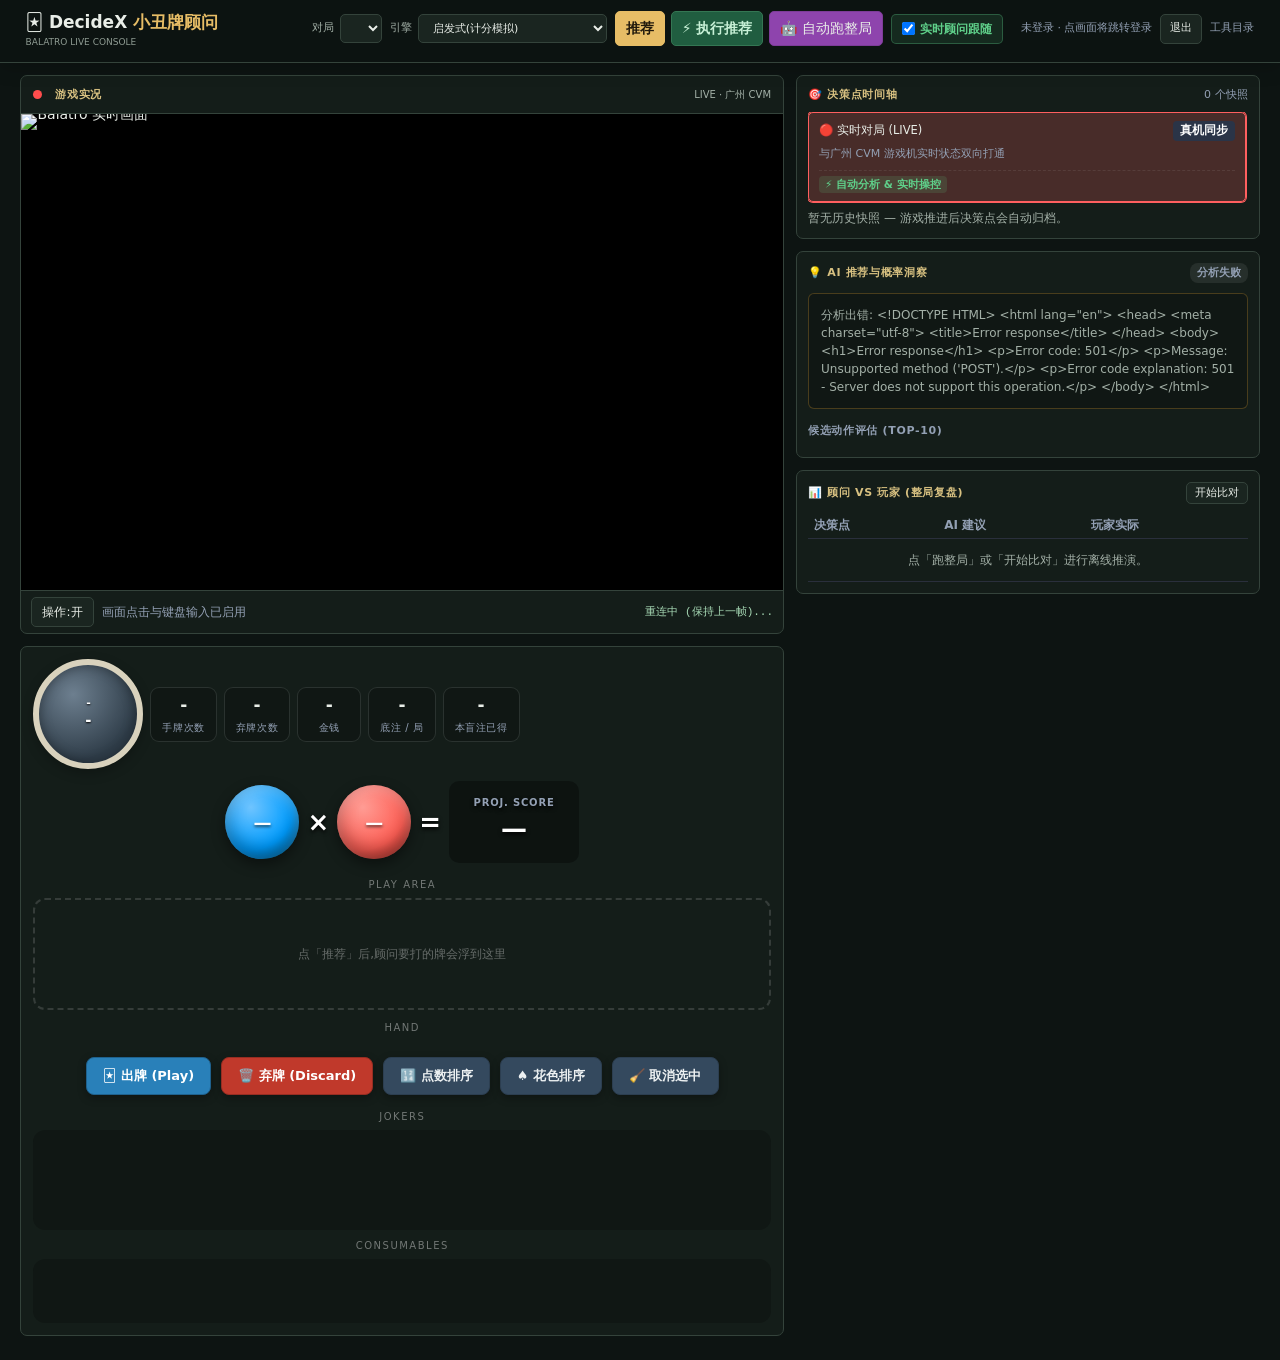
==== commit fa9147ba: "feat(web): DecideX tool directory portal at / with /play and /stream routes - / serves a three-works" ====
--- a/tools/balatro_web/index.html
+++ b/tools/balatro_web/index.html
@@ -282,42 +282,200 @@
   .auto-rec-toggle:hover { background:rgba(95,208,138,.2); }
 
   .cmp-table-wrap { max-height:240px; overflow-y:auto; }
+
+  :root {
+    --console-bg:#0d1412; --console-panel:#141d19; --console-line:#34433b;
+    --console-text:#e9eee8; --console-dim:#a3b0a7; --console-gold:#e7bd66;
+  }
+  body { background:var(--console-bg); color:var(--console-text); }
+  body::after { display:none; }
+  .console-header {
+    position:sticky; top:0; z-index:20; display:grid;
+    grid-template-columns:minmax(180px,.7fr) minmax(0,2fr) auto;
+    grid-template-areas:"brand controls account" "status status status";
+    align-items:center; gap:7px 18px; padding:10px clamp(16px,2vw,30px) 8px;
+    border-bottom:1px solid var(--console-line); background:rgba(13,20,18,.97);
+    box-shadow:0 5px 18px rgba(0,0,0,.18); backdrop-filter:blur(12px);
+  }
+  .header-brand { grid-area:brand; min-width:0; }
+  .header-brand h1 { margin:0; color:var(--console-text); font-size:17px; }
+  .header-brand h1 span { color:var(--console-gold); }
+  .header-caption { display:block; margin-top:1px; color:#8f9c93; font-size:9px; line-height:1.2; }
+  .header-controls { grid-area:controls; min-width:0; display:flex; align-items:center; justify-content:flex-end; gap:8px; flex-wrap:wrap; }
+  .control-field { display:flex; min-width:0; align-items:center; gap:6px; color:var(--console-dim); font-size:11px; white-space:nowrap; }
+  .control-field select { min-width:0; max-width:230px; }
+  .action-controls { display:flex; align-items:center; gap:6px; flex-wrap:wrap; }
+  .action-controls button { min-height:34px; white-space:nowrap; }
+  .execute-control { color:#c7f0d6; background:#205d40; border:1px solid #347653; font-weight:700; }
+  .execute-control:hover { background:#28724d; }
+  .header-account { grid-area:account; display:flex; align-items:center; justify-content:flex-end; gap:8px; white-space:nowrap; }
+  #authState { font-size:11px; }
+  #logoutBtn { min-height:30px; padding:4px 9px; font-size:11px; }
+  .header-home-link { color:var(--dim,#a3b0a7); font-size:11px; text-decoration:none; white-space:nowrap; }
+  .header-home-link:hover { color:var(--text,#e9eee8); text-decoration:underline; }
+  .console-status { grid-area:status; min-width:0; margin:0!important; color:var(--console-dim)!important; font-size:11px!important; overflow-wrap:anywhere; }
+  .workspace {
+    width:min(1640px,100%); margin:0 auto; padding:12px clamp(12px,1.6vw,24px) 24px;
+    display:grid; grid-template-columns:minmax(0,1.45fr) minmax(350px,.88fr);
+    align-items:start; gap:12px;
+  }
+  .game-column,.inspector-column { display:grid; min-width:0; gap:12px; }
+  .inspector-column { align-content:start; }
+  .live-wrap { width:100%; max-width:none; margin:0; padding:0; }
+  .panel { min-width:0; padding:11px; border:1px solid var(--console-line); border-radius:7px; background:var(--console-panel); }
+  .panel h3 { color:#d8c181; font-size:11px; letter-spacing:.06em; }
+  .live-panel { padding:0; overflow:hidden; }
+  .live-panel h3 { display:flex; align-items:center; gap:7px; min-height:38px; margin:0; padding:8px 12px; border-bottom:1px solid var(--console-line); }
+  .live-label { margin-left:auto; color:var(--console-dim); font-size:10px; font-weight:500; letter-spacing:0; }
+  .feed-wrap { width:100%; aspect-ratio:16/10; max-height:62vh; border-radius:0; }
+  .live-panel img { width:min(100%,calc(62vh * 1.6)); max-height:62vh; border-radius:0; }
+  .live-toolbar { min-width:0; min-height:42px; margin:0; padding:6px 10px; gap:8px; flex-wrap:wrap; border-top:1px solid var(--console-line); }
+  #playToggle { flex:0 0 auto; min-height:30px; }
+  #ctrlHint { min-width:0; flex:1 1 180px; }
+  #liveMetrics { margin-left:auto; color:#a7d9b5!important; font:11px/1.4 ui-monospace,Consolas,monospace!important; }
+  .table { padding:12px; }
+  .topbar { justify-content:flex-start; gap:7px; }
+  .stat { background:#101714; border-color:rgba(230,240,232,.12); }
+  .blind-chip { box-shadow:0 4px 12px rgba(0,0,0,.25),inset 0 0 12px rgba(0,0,0,.35); }
+  .scoreboard { flex-wrap:wrap; gap:8px; }
+  .snap-list-wrap { max-height:235px; padding-right:2px; }
+  .snap-card { border-radius:5px; }
+  .snap-card:hover { transform:none; }
+  .advisor-panel,.timeline-panel,.comparison-panel { margin:0!important; }
+  .advisor-panel { scroll-margin-top:120px; }
+  .rec-hero-card { border-radius:6px; box-shadow:none; background:#101714; }
+  .cmp-table-wrap { max-height:280px; overflow:auto; }
+  .cmp-table-wrap table { min-width:410px; }
+  select,button,input { font:inherit; }
+  select,button { color:var(--console-text); border-color:var(--console-line); border-radius:5px; }
+  select { background:#1a2520; }
+  button { background:#1a2520; }
+  button:hover { border-color:#82917f; }
+  button.primary { color:#21190c; background:var(--console-gold); border:1px solid var(--console-gold); }
+  button.primary:hover { background:#f0cf82; }
+  button:focus-visible,select:focus-visible,input:focus-visible,.snap-card:focus-visible,.card.interactive:focus-visible {
+    outline:2px solid #f2d48a; outline-offset:2px;
+  }
+  .auto-rec-toggle { border-radius:5px; }
+  .muted { color:var(--console-dim); }
+  @media(max-width:1180px) and (min-width:821px) {
+    .console-header { grid-template-columns:minmax(150px,.55fr) minmax(0,2fr) auto; gap:7px 12px; }
+    .header-controls { gap:6px; }
+    .control-field { gap:4px; }
+    .control-field select { max-width:190px; }
+    .workspace { grid-template-columns:minmax(0,1.25fr) minmax(310px,.9fr); }
+    .action-controls { gap:4px; }
+    .action-controls button { padding-inline:8px; font-size:12px; }
+  }
+  @media(max-width:820px) {
+    .console-header { position:relative; grid-template-columns:minmax(0,1fr) auto; grid-template-areas:"brand account" "controls controls" "status status"; }
+    .header-controls { justify-content:flex-start; }
+    .workspace { grid-template-columns:minmax(0,1fr); }
+    .inspector-column { grid-template-columns:minmax(0,1fr) minmax(0,1fr); align-items:start; }
+    .timeline-panel { grid-column:1/-1; }
+    .comparison-panel { grid-column:1/-1; }
+  }
+  @media(max-width:600px) {
+    .console-header { gap:8px; padding:9px 11px 8px; }
+    .header-brand h1 { font-size:15px; }
+    .header-caption { font-size:8px; }
+    .header-account { gap:5px; }
+    #authState { max-width:150px; white-space:normal; text-align:right; }
+    .header-controls { display:grid; grid-template-columns:minmax(0,1fr) minmax(0,1fr); gap:7px; }
+    .control-field { display:grid; grid-template-columns:auto minmax(0,1fr); width:100%; font-size:10px; }
+    .control-field select { width:100%; max-width:none; min-height:34px; padding:5px 6px; font-size:11px; }
+    .action-controls { grid-column:1/-1; display:grid; width:100%; grid-template-columns:repeat(2,minmax(0,1fr)); }
+    .action-controls button { width:100%; min-width:0; padding:6px 5px; font-size:12px; }
+    #runAll { grid-column:1/-1; }
+    .auto-rec-toggle { grid-column:1/-1; width:100%; justify-content:center; }
+    .console-status { font-size:10px!important; }
+    .workspace { gap:9px; padding:9px 9px 18px; }
+    .game-column,.inspector-column { gap:9px; }
+    .inspector-column { grid-template-columns:minmax(0,1fr); }
+    .timeline-panel,.comparison-panel { grid-column:auto; }
+    .panel { padding:9px; }
+    .live-panel { padding:0; }
+    .live-panel h3 { min-height:35px; padding:7px 9px; }
+    .live-label { font-size:9px; }
+    .feed-wrap { aspect-ratio:16/10; max-height:none; }
+    .live-panel img { max-height:none; }
+    .live-toolbar { align-items:center; padding:6px 8px; }
+    #ctrlHint { flex-basis:145px; font-size:11px; }
+    #liveMetrics { margin-left:0; font-size:10px!important; }
+    .table { padding:9px; }
+    .topbar { gap:6px; }
+    .blind-chip { width:94px; height:94px; }
+    .stat { min-width:58px; padding-inline:7px; }
+    .scoreboard { gap:5px; }
+    .orb { width:62px; height:62px; font-size:16px; }
+    .score-total { min-width:104px; padding:10px; font-size:20px; }
+    .playzone { min-height:86px; flex-wrap:wrap; }
+    .hand-actions { gap:6px; }
+    .act-btn { padding:7px 9px; font-size:12px; }
+    .jcard { width:76px; height:108px; }
+    .shop-header { align-items:flex-start; flex-wrap:wrap; gap:8px; }
+    .shop-header>div:last-child { flex-wrap:wrap; justify-content:flex-end; }
+    .snap-list-wrap { max-height:260px; }
+  }
+  @media(max-width:380px) {
+    .header-brand h1 { font-size:14px; }
+    .header-account { flex-direction:column; align-items:flex-end; }
+    .header-controls { grid-template-columns:minmax(0,1fr); }
+    .action-controls { grid-column:auto; }
+    #runAll { grid-column:1/-1; }
+    .auto-rec-toggle { grid-column:auto; }
+    #ctrlHint { flex-basis:120px; }
+    .blind-chip { width:84px; height:84px; border-width:4px; }
+  }
+  @media(prefers-reduced-motion:reduce) {
+    *,*::before,*::after { scroll-behavior:auto!important; animation-duration:.01ms!important; animation-iteration-count:1!important; transition-duration:.01ms!important; }
+  }
 </style>
 </head>
 <body>
-<header>
-  <h1>🃏 DecideX 小丑牌顾问</h1>
-  <select id="gameSel"></select>
-  <select id="provSel">
-    <option value="heuristic">启发式(计分模拟)</option>
-    <option value="model">真实模型(Jev/Drex 四级路由)</option>
-  </select>
-  <button id="recBtn" class="primary">推荐</button>
-  <button id="execBtn" class="primary" style="background:#27ae60; border-color:#229954;" title="在游戏中执行当前推荐动作">⚡ 执行推荐</button>
-  <button id="runAll">🤖 自动跑整局</button>
-  <label class="auto-rec-toggle" title="手牌变动时自动计算推荐与概率"><input type="checkbox" id="autoAdvisorCheck" checked> <span>实时顾问跟随</span></label>
-  <span id="authState" class="off">未登录</span>
-  <button id="logoutBtn">退出</button>
-  <span id="stats"></span>
+<header class="console-header">
+  <div class="header-brand">
+    <h1>🃏 DecideX <span>小丑牌顾问</span></h1>
+    <span class="header-caption">BALATRO LIVE CONSOLE</span>
+  </div>
+  <div class="header-controls">
+    <label class="control-field">对局<select id="gameSel" aria-label="选择对局"></select></label>
+    <label class="control-field">引擎<select id="provSel" aria-label="选择推荐引擎">
+      <option value="heuristic">启发式(计分模拟)</option>
+      <option value="model">真实模型(Jev/Drex 四级路由)</option>
+    </select></label>
+    <div class="action-controls">
+      <button id="recBtn" class="primary">推荐</button>
+      <button id="execBtn" class="execute-control" title="在游戏中执行当前推荐动作">⚡ 执行推荐</button>
+      <button id="runAll">🤖 自动跑整局</button>
+    </div>
+    <label class="auto-rec-toggle" title="手牌变动时自动计算推荐与概率"><input type="checkbox" id="autoAdvisorCheck" checked> <span>实时顾问跟随</span></label>
+  </div>
+  <div class="header-account">
+    <span id="authState" class="off" role="status" aria-live="polite">未登录</span>
+    <button id="logoutBtn" type="button">退出</button>
+    <a class="header-home-link" href="/">工具目录</a>
+  </div>
+  <div id="stats" class="console-status" role="status" aria-live="polite"></div>
 </header>
 
-<div class="live-wrap">
-  <div class="panel live-panel" id="livePanel">
-    <h3><span class="live-dot"></span> 游戏实况 · LIVE(广州CVM 真机)</h3>
+<main class="workspace" aria-label="Balatro 实时游戏与决策控制台">
+  <section class="game-column" aria-label="实时画面与牌桌状态">
+    <div class="live-wrap">
+      <section class="panel live-panel" id="livePanel" aria-labelledby="liveTitle">
+    <h3 id="liveTitle"><span class="live-dot"></span> 游戏实况 <span class="live-label">LIVE · 广州 CVM</span></h3>
     <div class="feed-wrap" id="feedWrap">
-      <img id="liveFeed" alt="live">
+      <img id="liveFeed" alt="Balatro 实时画面">
     </div>
     <div class="live-toolbar">
-      <button id="playToggle">操作:开</button>
-      <span id="ctrlHint">直接点击画面即可操作游戏（已启用零延迟极速反馈）</span>
-      <span id="liveMetrics" style="margin-left:auto; font-family:monospace; font-size:11px; color:#5fd08a;"></span>
+      <button id="playToggle" type="button" aria-pressed="true">操作:开</button>
+      <span id="ctrlHint">画面点击与键盘输入已启用</span>
+      <span id="liveMetrics" role="status" aria-live="polite">等待实时画面…</span>
     </div>
-  </div>
-</div>
-
-<div class="layout">
-  <div>
-    <div class="panel table">
+      </section>
+    </div>
+
+    <section class="panel table" aria-label="当前牌桌状态与操作">
       <div class="topbar">
         <div class="blind-chip" id="blindChip">
           <div class="nm" id="blindName">-</div>
@@ -370,24 +528,24 @@
         </div>
         <div class="shop-cards" id="shopCards"></div>
       </div>
-    </div>
-  </div>
-
-  <div>
+    </section>
+  </section>
+
+  <aside class="inspector-column" aria-label="决策时间线与顾问分析">
     <!-- 决策点历史/快照浏览面板 -->
-    <div class="panel">
+    <section class="panel timeline-panel" aria-labelledby="timelineTitle">
       <div style="display:flex; justify-content:space-between; align-items:center; margin-bottom:8px;">
-        <h3 style="margin:0;">🎯 决策点时间轴</h3>
+        <h3 id="timelineTitle" style="margin:0;">🎯 决策点时间轴</h3>
         <span id="snapCount" style="font-size:11px; color:var(--dim);"></span>
       </div>
       <div class="snap-list-wrap" id="snapList"><div class="muted">加载中…</div></div>
-    </div>
+    </section>
 
     <!-- AI 决策顾问与概率可视化看板 -->
-    <div class="panel" style="margin-top:12px;" id="advisorPanel">
+    <section class="panel advisor-panel" id="advisorPanel" aria-labelledby="advisorTitle">
       <div style="display:flex; justify-content:space-between; align-items:center; margin-bottom:10px;">
-        <h3 style="margin:0;">💡 AI 推荐与概率洞察</h3>
-        <span id="advisorStatus" class="advisor-status idle">就绪</span>
+        <h3 id="advisorTitle" style="margin:0;">💡 AI 推荐与概率洞察</h3>
+        <span id="advisorStatus" class="advisor-status idle" role="status" aria-live="polite">就绪</span>
       </div>
 
       <!-- 推荐核心卡片 -->
@@ -408,13 +566,13 @@
         </div>
         <div id="legal"></div>
       </div>
-    </div>
+    </section>
 
     <!-- 顾问 vs 玩家 复盘面板 -->
-    <div class="panel" style="margin-top:12px">
+    <section class="panel comparison-panel" aria-labelledby="comparisonTitle">
       <div style="display:flex; justify-content:space-between; align-items:center; margin-bottom:8px;">
-        <h3 style="margin:0;">📊 顾问 vs 玩家 (整局复盘)</h3>
-        <button id="btnReplayRefresh" class="util-btn" style="padding:2px 8px; font-size:11px;">开始比对</button>
+        <h3 id="comparisonTitle" style="margin:0;">📊 顾问 vs 玩家 (整局复盘)</h3>
+        <button id="btnReplayRefresh" class="util-btn" type="button" style="padding:2px 8px; font-size:11px;">开始比对</button>
       </div>
       <div class="cmp-table-wrap">
         <table id="cmpTable">
@@ -422,9 +580,9 @@
           <tbody><tr><td colspan="3" class="muted" style="text-align:center; padding:12px;">点「跑整局」或「开始比对」进行离线推演。</td></tr></tbody>
         </table>
       </div>
-    </div>
-  </div>
-</div>
+    </section>
+  </aside>
+</main>
 
 <script src="/viz.js"></script>
 <script>
@@ -1359,12 +1517,12 @@
   }
   const relX = ev.clientX - rect.left - offsetX;
   const relY = ev.clientY - rect.top - offsetY;
-  const outside = relX < -1 || relX > renderW + 1 || relY < -1 || relY > renderH + 1;
-  const clampedX = Math.max(0, Math.min(renderW, relX));
-  const clampedY = Math.max(0, Math.min(renderH, relY));
+  const outside = relX < 0 || relX >= renderW || relY < 0 || relY >= renderH;
+  const clampedX = Math.max(0, Math.min(renderW - 1e-4, relX));
+  const clampedY = Math.max(0, Math.min(renderH - 1e-4, relY));
   return {
-    x: Math.round(clampedX * (GAME_W - 1) / renderW),
-    y: Math.round(clampedY * (GAME_H - 1) / renderH),
+    x: Math.max(0, Math.min(GAME_W - 1, Math.floor(clampedX * GAME_W / renderW))),
+    y: Math.max(0, Math.min(GAME_H - 1, Math.floor(clampedY * GAME_H / renderH))),
     outside
   };
 }
@@ -1402,7 +1560,7 @@
 });
 
 document.addEventListener('keydown', async (ev) => {
-  if (!PLAY_MODE || ev.target.tagName === 'INPUT' || ev.target.tagName === 'SELECT') return;
+  if (!PLAY_MODE || ev.target.closest('button, a, input, select, textarea, [contenteditable="true"]')) return;
   const k = ev.key.length === 1 ? ev.key.toLowerCase() : ev.key;
   const send = k.length === 1 ? k : KEY_SEND[k];
   if (!send) return;
@@ -1414,8 +1572,10 @@
 $('playToggle').onclick = () => {
   PLAY_MODE = !PLAY_MODE;
   $('playToggle').textContent = PLAY_MODE ? '操作:开' : '操作:关';
+  $('playToggle').setAttribute('aria-pressed', String(PLAY_MODE));
   $('playToggle').className = PLAY_MODE ? 'on' : 'off';
   $('livePanel').classList.toggle('playable', PLAY_MODE);
+  $('ctrlHint').textContent = PLAY_MODE ? '画面点击与键盘输入已启用' : '操作已暂停；画面仅用于观察';
 };
 $('livePanel').classList.add('playable');
 
